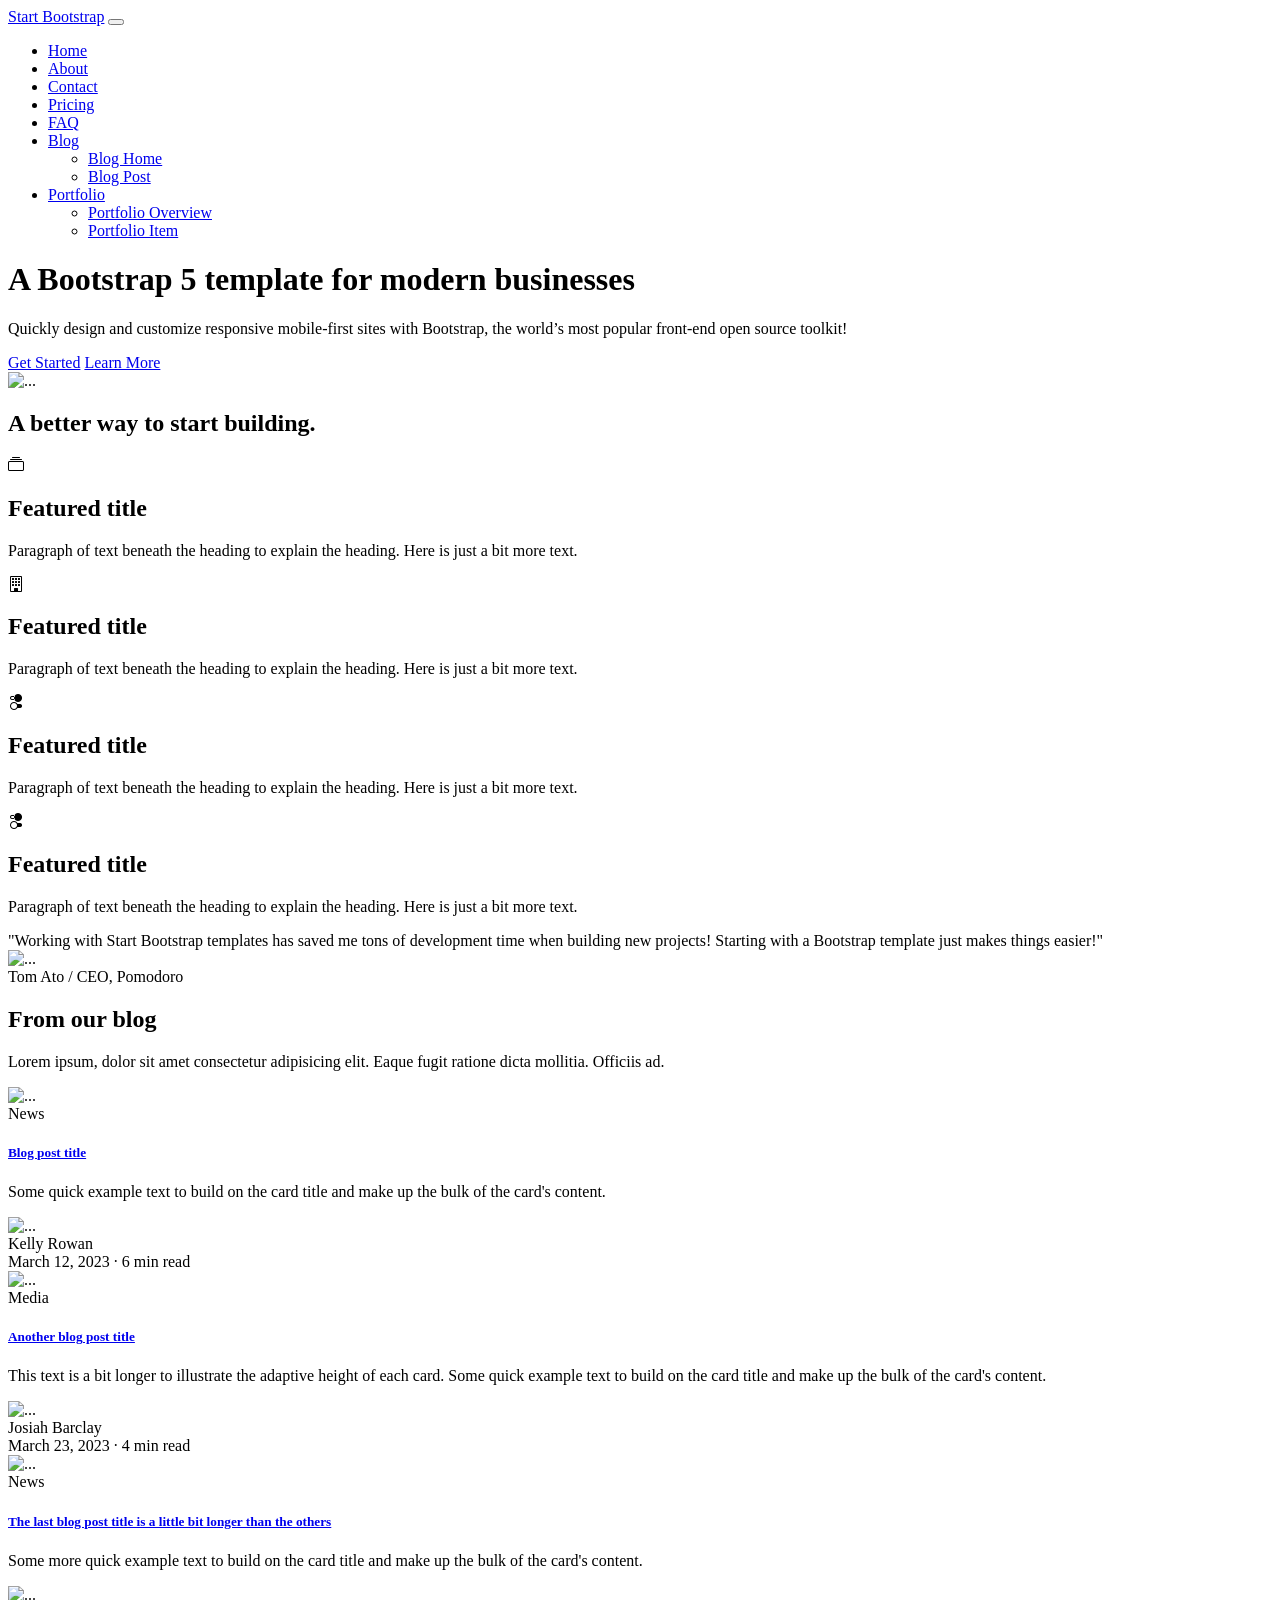
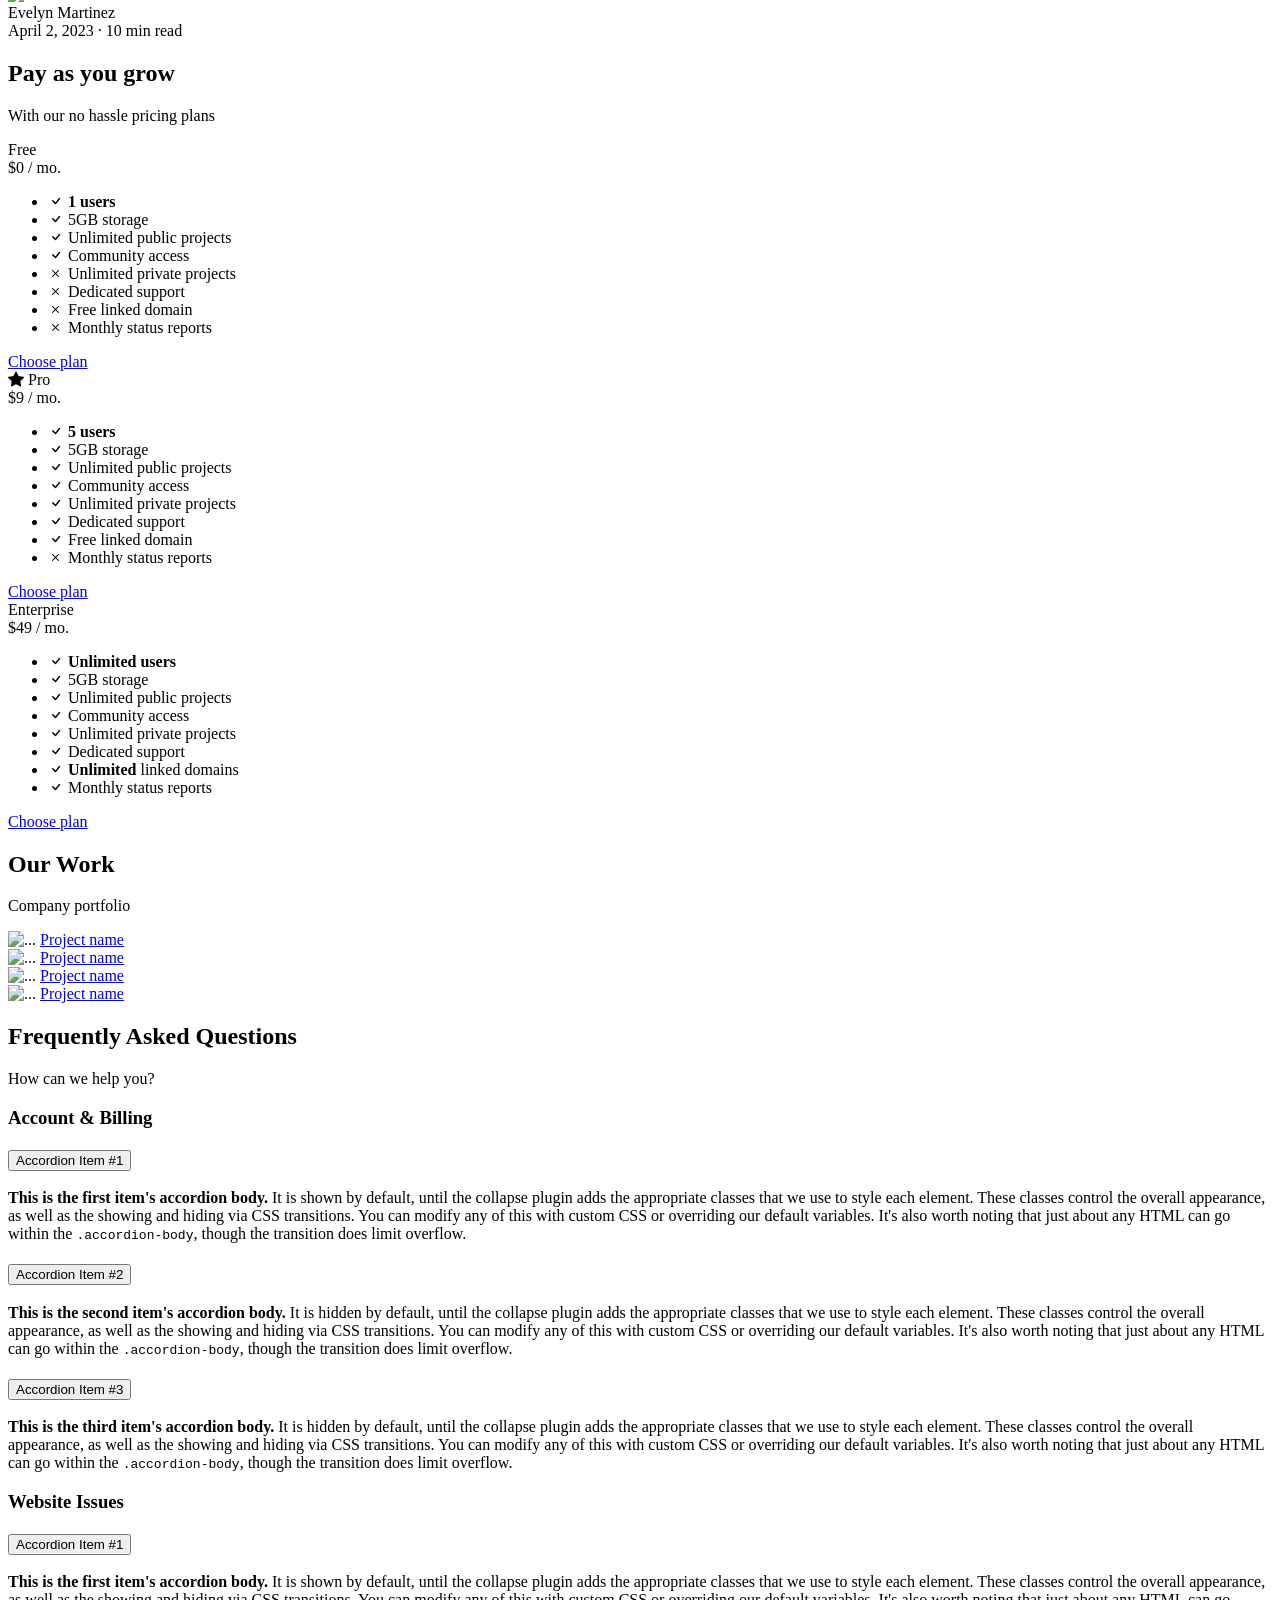
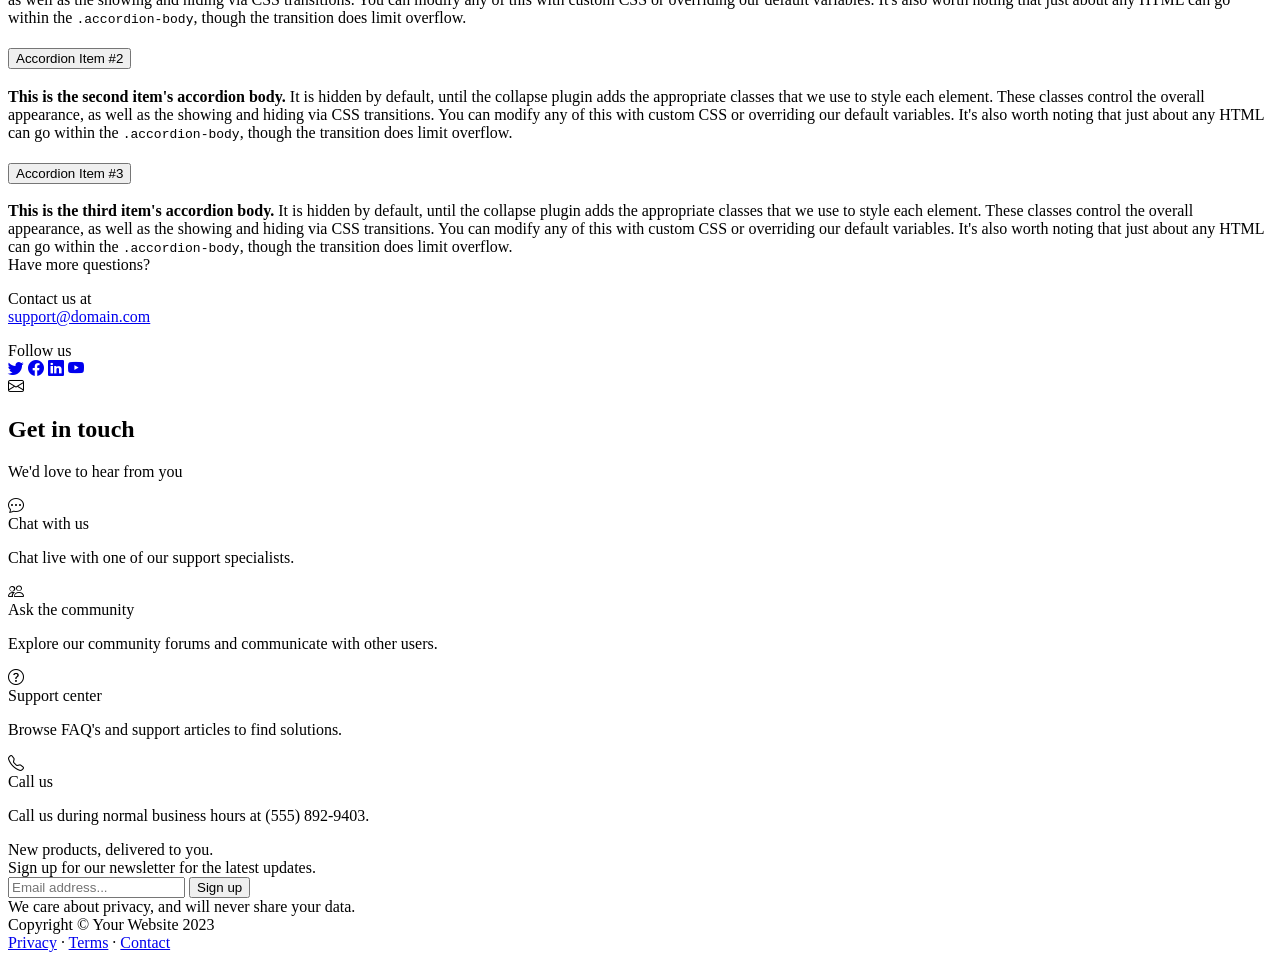
==== index.html @ a7ea99f5 "Initial commit" ====
<!DOCTYPE html>
<html lang="en">
    <head>
        <meta charset="utf-8" />
        <meta name="viewport" content="width=device-width, initial-scale=1, shrink-to-fit=no" />
        <meta name="description" content="" />
        <meta name="author" content="" />
        <title>Modern Business - Start Bootstrap Template</title>
        <!-- Favicon-->
        <link rel="icon" type="image/x-icon" href="assets/favicon.ico" />
        <!-- Bootstrap icons-->
        <link href="https://cdn.jsdelivr.net/npm/bootstrap-icons@1.5.0/font/bootstrap-icons.css" rel="stylesheet" />
        <!-- Core theme CSS (includes Bootstrap)-->
        <link href="css/styles.css" rel="stylesheet" />
    </head>
    <body class="d-flex flex-column h-100">
        <main class="flex-shrink-0">
            <!-- Navigation: persistent top bar for primary site routes -->
            <nav class="navbar navbar-expand-lg navbar-dark bg-dark">
                <div class="container px-5">
                    <a class="navbar-brand" href="index.html">Start Bootstrap</a>
                    <button class="navbar-toggler" type="button" data-bs-toggle="collapse" data-bs-target="#navbarSupportedContent" aria-controls="navbarSupportedContent" aria-expanded="false" aria-label="Toggle navigation"><span class="navbar-toggler-icon"></span></button>
                    <div class="collapse navbar-collapse" id="navbarSupportedContent">
                        <ul class="navbar-nav ms-auto mb-2 mb-lg-0">
                            <li class="nav-item"><a class="nav-link" href="index.html">Home</a></li>
                            <li class="nav-item"><a class="nav-link" href="about.html">About</a></li>
                            <li class="nav-item"><a class="nav-link" href="#contact">Contact</a></li>
                            <li class="nav-item"><a class="nav-link" href="#pricing">Pricing</a></li>
                            <li class="nav-item"><a class="nav-link" href="#faq">FAQ</a></li>
                            <li class="nav-item dropdown">
                                <a class="nav-link dropdown-toggle" id="navbarDropdownBlog" href="#" role="button" data-bs-toggle="dropdown" aria-expanded="false">Blog</a>
                                <ul class="dropdown-menu dropdown-menu-end" aria-labelledby="navbarDropdownBlog">
                                    <li><a class="dropdown-item" href="index.html#blog-home">Blog Home</a></li>
                                    <li><a class="dropdown-item" href="blog-post.html">Blog Post</a></li>
                                </ul>
                            </li>
                            <li class="nav-item dropdown">
                                <a class="nav-link dropdown-toggle" id="navbarDropdownPortfolio" href="#" role="button" data-bs-toggle="dropdown" aria-expanded="false">Portfolio</a>
                                <ul class="dropdown-menu dropdown-menu-end" aria-labelledby="navbarDropdownPortfolio">
                                    <li><a class="dropdown-item" href="index.html#portfolio-overview">Portfolio Overview</a></li>
                                    <li><a class="dropdown-item" href="portfolio-item.html">Portfolio Item</a></li>
                                </ul>
                            </li>
                        </ul>
                    </div>
                </div>
            </nav>
            <!-- Header: hero with primary messaging and CTA -->
            <header class="bg-dark py-5">
                <div class="container px-5">
                    <div class="row gx-5 align-items-center justify-content-center">
                        <div class="col-lg-8 col-xl-7 col-xxl-6">
                            <div class="my-5 text-center text-xl-start">
                                <h1 class="display-5 fw-bolder text-white mb-2">A Bootstrap 5 template for modern businesses</h1>
                                <p class="lead fw-normal text-white-50 mb-4">Quickly design and customize responsive mobile-first sites with Bootstrap, the world’s most popular front-end open source toolkit!</p>
                                <div class="d-grid gap-3 d-sm-flex justify-content-sm-center justify-content-xl-start">
                                    <a class="btn btn-primary btn-lg px-4 me-sm-3" href="#features">Get Started</a>
                                    <a class="btn btn-outline-light btn-lg px-4" href="#!">Learn More</a>
                                </div>
                            </div>
                        </div>
                        <div class="col-xl-5 col-xxl-6 d-none d-xl-block text-center"><img class="img-fluid rounded-3 my-5" src="https://dummyimage.com/600x400/343a40/6c757d" alt="..." width="600" height="400" /></div>
                    </div>
                </div>
            </header>
            <!-- Features section: four key value props -->
            <section class="py-5" id="features">
                <div class="container px-5 my-5">
                    <div class="row gx-5">
                        <div class="col-lg-4 mb-5 mb-lg-0"><h2 class="fw-bolder mb-0">A better way to start building.</h2></div>
                        <div class="col-lg-8">
                            <div class="row gx-5 row-cols-1 row-cols-md-2">
                                <div class="col mb-5 h-100">
                                    <div class="feature bg-primary bg-gradient text-white rounded-3 mb-3"><i class="bi bi-collection"></i></div>
                                    <h2 class="h5">Featured title</h2>
                                    <p class="mb-0">Paragraph of text beneath the heading to explain the heading. Here is just a bit more text.</p>
                                </div>
                                <div class="col mb-5 h-100">
                                    <div class="feature bg-primary bg-gradient text-white rounded-3 mb-3"><i class="bi bi-building"></i></div>
                                    <h2 class="h5">Featured title</h2>
                                    <p class="mb-0">Paragraph of text beneath the heading to explain the heading. Here is just a bit more text.</p>
                                </div>
                                <div class="col mb-5 mb-md-0 h-100">
                                    <div class="feature bg-primary bg-gradient text-white rounded-3 mb-3"><i class="bi bi-toggles2"></i></div>
                                    <h2 class="h5">Featured title</h2>
                                    <p class="mb-0">Paragraph of text beneath the heading to explain the heading. Here is just a bit more text.</p>
                                </div>
                                <div class="col h-100">
                                    <div class="feature bg-primary bg-gradient text-white rounded-3 mb-3"><i class="bi bi-toggles2"></i></div>
                                    <h2 class="h5">Featured title</h2>
                                    <p class="mb-0">Paragraph of text beneath the heading to explain the heading. Here is just a bit more text.</p>
                                </div>
                            </div>
                        </div>
                    </div>
                </div>
            </section>
            <!-- Testimonial section: social proof -->
            <div class="py-5 bg-light">
                <div class="container px-5 my-5">
                    <div class="row gx-5 justify-content-center">
                        <div class="col-lg-10 col-xl-7">
                            <div class="text-center">
                                <div class="fs-4 mb-4 fst-italic">"Working with Start Bootstrap templates has saved me tons of development time when building new projects! Starting with a Bootstrap template just makes things easier!"</div>
                                <div class="d-flex align-items-center justify-content-center">
                                    <img class="rounded-circle me-3" src="https://dummyimage.com/40x40/ced4da/6c757d" alt="..." width="40" height="40" />
                                    <div class="fw-bold">
                                        Tom Ato
                                        <span class="fw-bold text-primary mx-1">/</span>
                                        CEO, Pomodoro
                                    </div>
                                </div>
                            </div>
                        </div>
                    </div>
                </div>
            </div>
            <!-- Blog preview section: three recent posts preview -->
            <section class="py-5">
                <div class="container px-5 my-5">
                    <div class="row gx-5 justify-content-center">
                        <div class="col-lg-8 col-xl-6">
                            <div class="text-center">
                                <h2 class="fw-bolder">From our blog</h2>
                                <p class="lead fw-normal text-muted mb-5">Lorem ipsum, dolor sit amet consectetur adipisicing elit. Eaque fugit ratione dicta mollitia. Officiis ad.</p>
                            </div>
                        </div>
                    </div>
                    <div class="row gx-5">
                        <div class="col-lg-4 mb-5">
                            <div class="card h-100 shadow border-0">
                                <img class="card-img-top" src="https://dummyimage.com/600x350/ced4da/6c757d" alt="..." width="600" height="350" />
                                <div class="card-body p-4">
                                    <div class="badge bg-primary bg-gradient rounded-pill mb-2">News</div>
                                    <a class="text-decoration-none link-dark stretched-link" href="#!"><h5 class="card-title mb-3">Blog post title</h5></a>
                                    <p class="card-text mb-0">Some quick example text to build on the card title and make up the bulk of the card's content.</p>
                                </div>
                                <div class="card-footer p-4 pt-0 bg-transparent border-top-0">
                                    <div class="d-flex align-items-end justify-content-between">
                                        <div class="d-flex align-items-center">
                                            <img class="rounded-circle me-3" src="https://dummyimage.com/40x40/ced4da/6c757d" alt="..." width="40" height="40" />
                                            <div class="small">
                                                <div class="fw-bold">Kelly Rowan</div>
                                                <div class="text-muted">March 12, 2023 &middot; 6 min read</div>
                                            </div>
                                        </div>
                                    </div>
                                </div>
                            </div>
                        </div>
                        <div class="col-lg-4 mb-5">
                            <div class="card h-100 shadow border-0">
                                <img class="card-img-top" src="https://dummyimage.com/600x350/adb5bd/495057" alt="..." width="600" height="350" />
                                <div class="card-body p-4">
                                    <div class="badge bg-primary bg-gradient rounded-pill mb-2">Media</div>
                                    <a class="text-decoration-none link-dark stretched-link" href="#!"><h5 class="card-title mb-3">Another blog post title</h5></a>
                                    <p class="card-text mb-0">This text is a bit longer to illustrate the adaptive height of each card. Some quick example text to build on the card title and make up the bulk of the card's content.</p>
                                </div>
                                <div class="card-footer p-4 pt-0 bg-transparent border-top-0">
                                    <div class="d-flex align-items-end justify-content-between">
                                        <div class="d-flex align-items-center">
                                            <img class="rounded-circle me-3" src="https://dummyimage.com/40x40/ced4da/6c757d" alt="..." width="40" height="40" />
                                            <div class="small">
                                                <div class="fw-bold">Josiah Barclay</div>
                                                <div class="text-muted">March 23, 2023 &middot; 4 min read</div>
                                            </div>
                                        </div>
                                    </div>
                                </div>
                            </div>
                        </div>
                        <div class="col-lg-4 mb-5">
                            <div class="card h-100 shadow border-0">
                                <img class="card-img-top" src="https://dummyimage.com/600x350/6c757d/343a40" alt="..." width="600" height="350" />
                                <div class="card-body p-4">
                                    <div class="badge bg-primary bg-gradient rounded-pill mb-2">News</div>
                                    <a class="text-decoration-none link-dark stretched-link" href="#!"><h5 class="card-title mb-3">The last blog post title is a little bit longer than the others</h5></a>
                                    <p class="card-text mb-0">Some more quick example text to build on the card title and make up the bulk of the card's content.</p>
                                </div>
                                <div class="card-footer p-4 pt-0 bg-transparent border-top-0">
                                    <div class="d-flex align-items-end justify-content-between">
                                        <div class="d-flex align-items-center">
                                            <img class="rounded-circle me-3" src="https://dummyimage.com/40x40/ced4da/6c757d" alt="..." width="40" height="40" />
                                            <div class="small">
                                                <div class="fw-bold">Evelyn Martinez</div>
                                                <div class="text-muted">April 2, 2023 &middot; 10 min read</div>
                                            </div>
                                        </div>
                                    </div>
                                </div>
                            </div>
                        </div>
                    </div>
                    <!-- Pricing section: migrated from pricing.html -->
                    <section class="bg-light py-5" id="pricing">
                        <div class="container px-5 my-5">
                            <div class="text-center mb-5">
                                <h2 class="fw-bolder">Pay as you grow</h2>
                                <p class="lead fw-normal text-muted mb-0">With our no hassle pricing plans</p>
                            </div>
                            <div class="row gx-5 justify-content-center">
                                <div class="col-lg-6 col-xl-4">
                                    <div class="card mb-5 mb-xl-0">
                                        <div class="card-body p-5">
                                            <div class="small text-uppercase fw-bold text-muted">Free</div>
                                            <div class="mb-3"><span class="display-4 fw-bold">$0</span> <span class="text-muted">/ mo.</span></div>
                                            <ul class="list-unstyled mb-4">
                                                <li class="mb-2"><i class="bi bi-check text-primary"></i><strong> 1 users</strong></li>
                                                <li class="mb-2"><i class="bi bi-check text-primary"></i> 5GB storage</li>
                                                <li class="mb-2"><i class="bi bi-check text-primary"></i> Unlimited public projects</li>
                                                <li class="mb-2"><i class="bi bi-check text-primary"></i> Community access</li>
                                                <li class="mb-2 text-muted"><i class="bi bi-x"></i> Unlimited private projects</li>
                                                <li class="mb-2 text-muted"><i class="bi bi-x"></i> Dedicated support</li>
                                                <li class="mb-2 text-muted"><i class="bi bi-x"></i> Free linked domain</li>
                                                <li class="text-muted"><i class="bi bi-x"></i> Monthly status reports</li>
                                            </ul>
                                            <div class="d-grid"><a class="btn btn-outline-primary" href="#contact">Choose plan</a></div>
                                        </div>
                                    </div>
                                </div>
                                <div class="col-lg-6 col-xl-4">
                                    <div class="card mb-5 mb-xl-0">
                                        <div class="card-body p-5">
                                            <div class="small text-uppercase fw-bold"><i class="bi bi-star-fill text-warning"></i> Pro</div>
                                            <div class="mb-3"><span class="display-4 fw-bold">$9</span> <span class="text-muted">/ mo.</span></div>
                                            <ul class="list-unstyled mb-4">
                                                <li class="mb-2"><i class="bi bi-check text-primary"></i><strong> 5 users</strong></li>
                                                <li class="mb-2"><i class="bi bi-check text-primary"></i> 5GB storage</li>
                                                <li class="mb-2"><i class="bi bi-check text-primary"></i> Unlimited public projects</li>
                                                <li class="mb-2"><i class="bi bi-check text-primary"></i> Community access</li>
                                                <li class="mb-2"><i class="bi bi-check text-primary"></i> Unlimited private projects</li>
                                                <li class="mb-2"><i class="bi bi-check text-primary"></i> Dedicated support</li>
                                                <li class="mb-2"><i class="bi bi-check text-primary"></i> Free linked domain</li>
                                                <li class="text-muted"><i class="bi bi-x"></i> Monthly status reports</li>
                                            </ul>
                                            <div class="d-grid"><a class="btn btn-primary" href="#contact">Choose plan</a></div>
                                        </div>
                                    </div>
                                </div>
                                <div class="col-lg-6 col-xl-4">
                                    <div class="card">
                                        <div class="card-body p-5">
                                            <div class="small text-uppercase fw-bold text-muted">Enterprise</div>
                                            <div class="mb-3"><span class="display-4 fw-bold">$49</span> <span class="text-muted">/ mo.</span></div>
                                            <ul class="list-unstyled mb-4">
                                                <li class="mb-2"><i class="bi bi-check text-primary"></i><strong> Unlimited users</strong></li>
                                                <li class="mb-2"><i class="bi bi-check text-primary"></i> 5GB storage</li>
                                                <li class="mb-2"><i class="bi bi-check text-primary"></i> Unlimited public projects</li>
                                                <li class="mb-2"><i class="bi bi-check text-primary"></i> Community access</li>
                                                <li class="mb-2"><i class="bi bi-check text-primary"></i> Unlimited private projects</li>
                                                <li class="mb-2"><i class="bi bi-check text-primary"></i> Dedicated support</li>
                                                <li class="mb-2"><i class="bi bi-check text-primary"></i><strong> Unlimited</strong> linked domains</li>
                                                <li class="text-muted"><i class="bi bi-check text-primary"></i> Monthly status reports</li>
                                            </ul>
                                            <div class="d-grid"><a class="btn btn-outline-primary" href="#contact">Choose plan</a></div>
                                        </div>
                                    </div>
                                </div>
                            </div>
                        </div>
                    </section>
                    <!-- Portfolio Overview section: migrated summary from portfolio-overview.html -->
                    <section class="py-5 bg-light" id="portfolio-overview">
                        <div class="container px-5 my-5">
                            <div class="text-center mb-5">
                                <h2 class="fw-bolder">Our Work</h2>
                                <p class="lead fw-normal text-muted mb-0">Company portfolio</p>
                            </div>
                            <div class="row gx-5">
                                <div class="col-lg-6">
                                    <div class="position-relative mb-5">
                                        <img class="img-fluid rounded-3 mb-3" src="https://dummyimage.com/600x400/343a40/6c757d" alt="..." width="600" height="400" />
                                        <a class="h3 fw-bolder text-decoration-none link-dark stretched-link" href="portfolio-item.html">Project name</a>
                                    </div>
                                </div>
                                <div class="col-lg-6">
                                    <div class="position-relative mb-5">
                                        <img class="img-fluid rounded-3 mb-3" src="https://dummyimage.com/600x400/343a40/6c757d" alt="..." width="600" height="400" />
                                        <a class="h3 fw-bolder text-decoration-none link-dark stretched-link" href="portfolio-item.html">Project name</a>
                                    </div>
                                </div>
                                <div class="col-lg-6">
                                    <div class="position-relative mb-5 mb-lg-0">
                                        <img class="img-fluid rounded-3 mb-3" src="https://dummyimage.com/600x400/343a40/6c757d" alt="..." width="600" height="400" />
                                        <a class="h3 fw-bolder text-decoration-none link-dark stretched-link" href="portfolio-item.html">Project name</a>
                                    </div>
                                </div>
                                <div class="col-lg-6">
                                    <div class="position-relative">
                                        <img class="img-fluid rounded-3 mb-3" src="https://dummyimage.com/600x400/343a40/6c757d" alt="..." width="600" height="400" />
                                        <a class="h3 fw-bolder text-decoration-none link-dark stretched-link" href="portfolio-item.html">Project name</a>
                                    </div>
                                </div>
                            </div>
                        </div>
                    </section>
               
                    <!-- FAQ section: migrated from faq.html (second to last) -->
                    <section class="py-5" id="faq">
                        <div class="container px-5 my-5">
                            <div class="text-center mb-5">
                                <h2 class="fw-bolder">Frequently Asked Questions</h2>
                                <p class="lead fw-normal text-muted mb-0">How can we help you?</p>
                            </div>
                            <div class="row gx-5">
                                <div class="col-xl-8">
                                    <h3 class="fw-bolder mb-3">Account &amp; Billing</h3>
                                    <div class="accordion mb-5" id="accordionAccount">
                                        <div class="accordion-item">
                                            <h3 class="accordion-header" id="accHeadingOne"><button class="accordion-button" type="button" data-bs-toggle="collapse" data-bs-target="#accCollapseOne" aria-expanded="true" aria-controls="accCollapseOne">Accordion Item #1</button></h3>
                                            <div class="accordion-collapse collapse show" id="accCollapseOne" aria-labelledby="accHeadingOne" data-bs-parent="#accordionAccount">
                                                <div class="accordion-body"><strong>This is the first item's accordion body.</strong> It is shown by default, until the collapse plugin adds the appropriate classes that we use to style each element. These classes control the overall appearance, as well as the showing and hiding via CSS transitions. You can modify any of this with custom CSS or overriding our default variables. It's also worth noting that just about any HTML can go within the <code>.accordion-body</code>, though the transition does limit overflow.</div>
                                            </div>
                                        </div>
                                        <div class="accordion-item">
                                            <h3 class="accordion-header" id="accHeadingTwo"><button class="accordion-button collapsed" type="button" data-bs-toggle="collapse" data-bs-target="#accCollapseTwo" aria-expanded="false" aria-controls="accCollapseTwo">Accordion Item #2</button></h3>
                                            <div class="accordion-collapse collapse" id="accCollapseTwo" aria-labelledby="accHeadingTwo" data-bs-parent="#accordionAccount">
                                                <div class="accordion-body"><strong>This is the second item's accordion body.</strong> It is hidden by default, until the collapse plugin adds the appropriate classes that we use to style each element. These classes control the overall appearance, as well as the showing and hiding via CSS transitions. You can modify any of this with custom CSS or overriding our default variables. It's also worth noting that just about any HTML can go within the <code>.accordion-body</code>, though the transition does limit overflow.</div>
                                            </div>
                                        </div>
                                        <div class="accordion-item">
                                            <h3 class="accordion-header" id="accHeadingThree"><button class="accordion-button collapsed" type="button" data-bs-toggle="collapse" data-bs-target="#accCollapseThree" aria-expanded="false" aria-controls="accCollapseThree">Accordion Item #3</button></h3>
                                            <div class="accordion-collapse collapse" id="accCollapseThree" aria-labelledby="accHeadingThree" data-bs-parent="#accordionAccount">
                                                <div class="accordion-body"><strong>This is the third item's accordion body.</strong> It is hidden by default, until the collapse plugin adds the appropriate classes that we use to style each element. These classes control the overall appearance, as well as the showing and hiding via CSS transitions. You can modify any of this with custom CSS or overriding our default variables. It's also worth noting that just about any HTML can go within the <code>.accordion-body</code>, though the transition does limit overflow.</div>
                                            </div>
                                        </div>
                                    </div>
                                    <h3 class="fw-bolder mb-3">Website Issues</h3>
                                    <div class="accordion mb-5 mb-xl-0" id="accordionWebsite">
                                        <div class="accordion-item">
                                            <h3 class="accordion-header" id="webHeadingOne"><button class="accordion-button" type="button" data-bs-toggle="collapse" data-bs-target="#webCollapseOne" aria-expanded="true" aria-controls="webCollapseOne">Accordion Item #1</button></h3>
                                            <div class="accordion-collapse collapse show" id="webCollapseOne" aria-labelledby="webHeadingOne" data-bs-parent="#accordionWebsite">
                                                <div class="accordion-body"><strong>This is the first item's accordion body.</strong> It is shown by default, until the collapse plugin adds the appropriate classes that we use to style each element. These classes control the overall appearance, as well as the showing and hiding via CSS transitions. You can modify any of this with custom CSS or overriding our default variables. It's also worth noting that just about any HTML can go within the <code>.accordion-body</code>, though the transition does limit overflow.</div>
                                            </div>
                                        </div>
                                        <div class="accordion-item">
                                            <h3 class="accordion-header" id="webHeadingTwo"><button class="accordion-button collapsed" type="button" data-bs-toggle="collapse" data-bs-target="#webCollapseTwo" aria-expanded="false" aria-controls="webCollapseTwo">Accordion Item #2</button></h3>
                                            <div class="accordion-collapse collapse" id="webCollapseTwo" aria-labelledby="webHeadingTwo" data-bs-parent="#accordionWebsite">
                                                <div class="accordion-body"><strong>This is the second item's accordion body.</strong> It is hidden by default, until the collapse plugin adds the appropriate classes that we use to style each element. These classes control the overall appearance, as well as the showing and hiding via CSS transitions. You can modify any of this with custom CSS or overriding our default variables. It's also worth noting that just about any HTML can go within the <code>.accordion-body</code>, though the transition does limit overflow.</div>
                                            </div>
                                        </div>
                                        <div class="accordion-item">
                                            <h3 class="accordion-header" id="webHeadingThree"><button class="accordion-button collapsed" type="button" data-bs-toggle="collapse" data-bs-target="#webCollapseThree" aria-expanded="false" aria-controls="webCollapseThree">Accordion Item #3</button></h3>
                                            <div class="accordion-collapse collapse" id="webCollapseThree" aria-labelledby="webHeadingThree" data-bs-parent="#accordionWebsite">
                                                <div class="accordion-body"><strong>This is the third item's accordion body.</strong> It is hidden by default, until the collapse plugin adds the appropriate classes that we use to style each element. These classes control the overall appearance, as well as the showing and hiding via CSS transitions. You can modify any of this with custom CSS or overriding our default variables. It's also worth noting that just about any HTML can go within the <code>.accordion-body</code>, though the transition does limit overflow.</div>
                                            </div>
                                        </div>
                                    </div>
                                </div>
                                <div class="col-xl-4">
                                    <div class="card border-0 bg-light mt-xl-5">
                                        <div class="card-body p-4 py-lg-5">
                                            <div class="d-flex align-items-center justify-content-center">
                                                <div class="text-center">
                                                    <div class="h6 fw-bolder">Have more questions?</div>
                                                    <p class="text-muted mb-4">Contact us at<br /><a href="mailto:support@domain.com">support@domain.com</a></p>
                                                    <div class="h6 fw-bolder">Follow us</div>
                                                    <a class="fs-5 px-2 link-dark" href="#"><i class="bi-twitter"></i></a>
                                                    <a class="fs-5 px-2 link-dark" href="#"><i class="bi-facebook"></i></a>
                                                    <a class="fs-5 px-2 link-dark" href="#"><i class="bi-linkedin"></i></a>
                                                    <a class="fs-5 px-2 link-dark" href="#"><i class="bi-youtube"></i></a>
                                                </div>
                                            </div>
                                        </div>
                                    </div>
                                </div>
                            </div>
                        </div>
                    </section>
                    <!-- Contact section: last before footer -->
                    <section class="py-5" id="contact">
                        <div class="container px-5">
                            <div class="bg-light rounded-3 py-5 px-4 px-md-5 mb-5">
                                <div class="text-center mb-5">
                                    <div class="feature bg-primary bg-gradient text-white rounded-3 mb-3"><i class="bi bi-envelope"></i></div>
                                    <h2 class="fw-bolder">Get in touch</h2>
                                    <p class="lead fw-normal text-muted mb-0">We'd love to hear from you</p>
                                </div>
                            <div class="row gx-5 justify-content-center">
                                <div class="col-lg-8 col-xl-6">
                                    <!--
                                      PANDA CONTACT FORM
                                      ==================
                                      This block renders the Panda Contact Form.

                                      Usage:
                                      - Place the <div data-panda-contact> where the form should appear.
                                      - The external script automatically renders the form and handles submission.

                                      Required:
                                      - data-panda-contact  → form mount point
                                      - data-endpoint       → backend POST URL (Supabase function)
                                      - data-to-email       → destination email (validated server-side)

                                      Rules:
                                      - Do NOT add a <form> inside this div.
                                      - Do NOT add input fields manually.
                                      - Do NOT remove required data attributes.
                                      - Include the script ONLY ONCE per page.
                                    -->
                                    <div
                                      data-panda-contact
                                      data-endpoint="https://bfwqdadlcyndtaqmqtci.supabase.co/functions/v1/panda-contact"
                                      data-to-email="contact@yourdomain.com"
                                      data-success="Thanks! We’ll get back to you shortly."
                                    ></div>
                                </div>
                            </div>
                            </div>
                            <div class="row gx-5 row-cols-2 row-cols-lg-4 py-5">
                                <div class="col">
                                    <div class="feature bg-primary bg-gradient text-white rounded-3 mb-3"><i class="bi bi-chat-dots"></i></div>
                                    <div class="h5 mb-2">Chat with us</div>
                                    <p class="text-muted mb-0">Chat live with one of our support specialists.</p>
                                </div>
                                <div class="col">
                                    <div class="feature bg-primary bg-gradient text-white rounded-3 mb-3"><i class="bi bi-people"></i></div>
                                    <div class="h5">Ask the community</div>
                                    <p class="text-muted mb-0">Explore our community forums and communicate with other users.</p>
                                </div>
                                <div class="col">
                                    <div class="feature bg-primary bg-gradient text-white rounded-3 mb-3"><i class="bi bi-question-circle"></i></div>
                                    <div class="h5">Support center</div>
                                    <p class="text-muted mb-0">Browse FAQ's and support articles to find solutions.</p>
                                </div>
                                <div class="col">
                                    <div class="feature bg-primary bg-gradient text-white rounded-3 mb-3"><i class="bi bi-telephone"></i></div>
                                    <div class="h5">Call us</div>
                                    <p class="text-muted mb-0">Call us during normal business hours at (555) 892-9403.</p>
                                </div>
                            </div>
                        </div>
                    </section>

                    <!-- Call to action: newsletter sign-up prompt -->
                    <aside class="bg-primary bg-gradient rounded-3 p-4 p-sm-5 mt-5">
                        <div class="d-flex align-items-center justify-content-between flex-column flex-xl-row text-center text-xl-start">
                            <div class="mb-4 mb-xl-0">
                                <div class="fs-3 fw-bold text-white">New products, delivered to you.</div>
                                <div class="text-white-50">Sign up for our newsletter for the latest updates.</div>
                            </div>
                            <div class="ms-xl-4">
                                <div class="input-group mb-2">
                                    <input class="form-control" type="text" placeholder="Email address..." aria-label="Email address..." aria-describedby="button-newsletter" />
                                    <button class="btn btn-outline-light" id="button-newsletter" type="button">Sign up</button>
                                </div>
                                <div class="small text-white-50">We care about privacy, and will never share your data.</div>
                            </div>
                        </div>
                    </aside>
                </div>
            </section>
            
        </main>
        <!-- Footer-->
        <footer class="bg-dark py-4 mt-auto">
            <div class="container px-5">
                <div class="row align-items-center justify-content-between flex-column flex-sm-row">
                    <div class="col-auto"><div class="small m-0 text-white">Copyright &copy; Your Website 2023</div></div>
                    <div class="col-auto">
                        <a class="link-light small" href="#!">Privacy</a>
                        <span class="text-white mx-1">&middot;</span>
                        <a class="link-light small" href="#!">Terms</a>
                        <span class="text-white mx-1">&middot;</span>
                        <a class="link-light small" href="#!">Contact</a>
                    </div>
                </div>
            </div>
        </footer>
        <!-- Bootstrap core JS-->
        <script src="https://cdn.jsdelivr.net/npm/bootstrap@5.2.3/dist/js/bootstrap.bundle.min.js"></script>
        <!-- Core theme JS-->
        <script src="js/scripts.js"></script>
        <!-- Panda Contact Form Script (required) -->
        <script src="https://bfwqdadlcyndtaqmqtci.supabase.co/storage/v1/object/public/pandajs/panda-contact.js" defer></script>

             <!--
          PANDA ELEMENT SELECTION SCRIPT
          ===============================
          Captures all element clicks inside the iframe and sends metadata to Bubble via postMessage.
          Metadata captured: url, width, height, alt
            ⚠ Do NOT remove or modify this script unless explicitly instructed by the admin.
        -->
        <script src="https://bfwqdadlcyndtaqmqtci.supabase.co/storage/v1/object/public/pandajs/panda-element-selection.js" defer></script>

        <!--
          PANDA BRANDING SCRIPT
          ====================
          Handles Panda-specific branding, logos, placeholders, and runtime injection for the iframe/editor.
            ⚠ Do NOT remove or modify this script unless explicitly instructed by the admin.
        -->
        <script src="https://bfwqdadlcyndtaqmqtci.supabase.co/storage/v1/object/public/pandajs/panda-branding.js" defer></script>
        <!--
          PANDA AUTO RELOAD SCRIPT
          ====================
          Handles Panda HMR solution built on railway to hot reload changes in preview.
            ⚠ Do NOT remove or modify this script unless explicitly instructed by the admin.
        -->
        <script>
        const es = new EventSource("/__hmr");
        es.onmessage = () => location.reload();
        </script>
    </body>
</html>
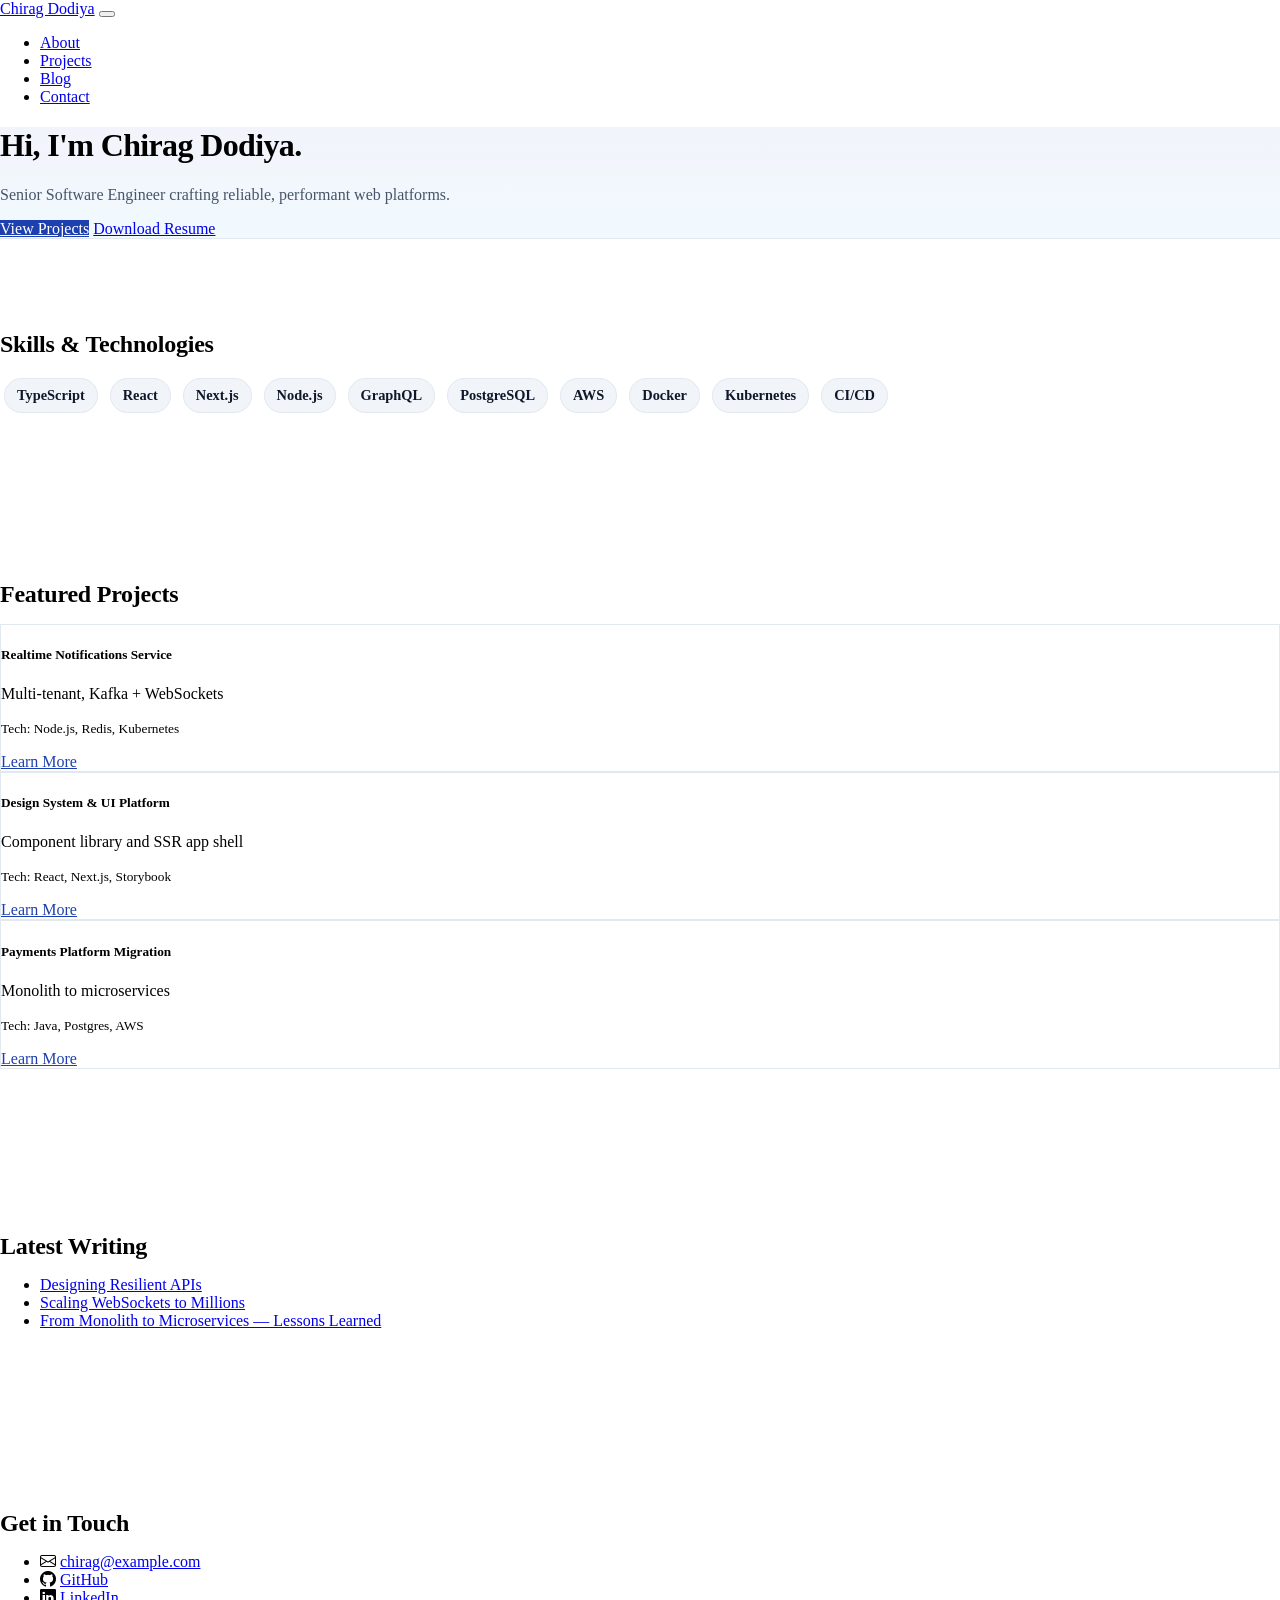
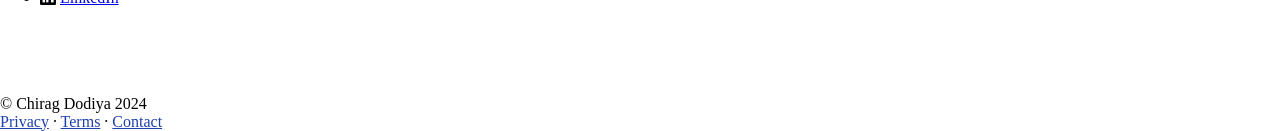
==== commit 32fe35cd: "chore: deterministic patch step 1/1 - index.html" ====
--- a/index.html
+++ b/index.html
@@ -3,470 +3,189 @@
     <head>
         <meta charset="utf-8" />
         <meta name="viewport" content="width=device-width, initial-scale=1, shrink-to-fit=no" />
-        <meta name="description" content="" />
-        <meta name="author" content="" />
-        <title>Modern Business - Start Bootstrap Template</title>
+        <meta name="description" content="Chirag Dodiya is a Senior Software Engineer specializing in scalable web platforms, APIs, and cloud-native systems." />
+        <meta property="og:title" content="Chirag Dodiya — Senior Software Engineer" />
+        <meta property="og:description" content="Chirag Dodiya is a Senior Software Engineer specializing in scalable web platforms, APIs, and cloud-native systems." />
+        <meta property="og:type" content="website" />
+        <meta property="og:url" content="/" />
+        <meta property="og:image" content="assets/favicon.ico" />
+        <meta name="twitter:title" content="Chirag Dodiya — Senior Software Engineer" />
+        <meta name="twitter:description" content="Chirag Dodiya is a Senior Software Engineer specializing in scalable web platforms, APIs, and cloud-native systems." />
+        <meta name="twitter:card" content="summary" />
+        <meta name="twitter:url" content="/" />
+        <meta name="twitter:image" content="assets/favicon.ico" />
+        <link rel="canonical" href="/" />
+        <title>Chirag Dodiya — Senior Software Engineer</title>
         <!-- Favicon-->
         <link rel="icon" type="image/x-icon" href="assets/favicon.ico" />
         <!-- Bootstrap icons-->
         <link href="https://cdn.jsdelivr.net/npm/bootstrap-icons@1.5.0/font/bootstrap-icons.css" rel="stylesheet" />
         <!-- Core theme CSS (includes Bootstrap)-->
         <link href="css/styles.css" rel="stylesheet" />
+        <script type="application/ld+json">
+        {
+          "@context": "https://schema.org",
+          "@type": "Person",
+          "name": "Chirag Dodiya",
+          "jobTitle": "Senior Software Engineer",
+          "url": "/",
+          "sameAs": [
+            "https://github.com/username-placeholder",
+            "https://linkedin.com/in/username-placeholder"
+          ]
+        }
+        </script>
     </head>
     <body class="d-flex flex-column h-100">
         <main class="flex-shrink-0">
             <!-- Navigation: persistent top bar for primary site routes -->
             <nav class="navbar navbar-expand-lg navbar-dark bg-dark">
                 <div class="container px-5">
-                    <a class="navbar-brand" href="index.html">Start Bootstrap</a>
+                    <a class="navbar-brand" href="index.html">Chirag Dodiya</a>
                     <button class="navbar-toggler" type="button" data-bs-toggle="collapse" data-bs-target="#navbarSupportedContent" aria-controls="navbarSupportedContent" aria-expanded="false" aria-label="Toggle navigation"><span class="navbar-toggler-icon"></span></button>
                     <div class="collapse navbar-collapse" id="navbarSupportedContent">
                         <ul class="navbar-nav ms-auto mb-2 mb-lg-0">
-                            <li class="nav-item"><a class="nav-link" href="index.html">Home</a></li>
                             <li class="nav-item"><a class="nav-link" href="about.html">About</a></li>
+                            <li class="nav-item"><a class="nav-link" href="portfolio-overview.html">Projects</a></li>
+                            <li class="nav-item"><a class="nav-link" href="blog-home.html">Blog</a></li>
                             <li class="nav-item"><a class="nav-link" href="#contact">Contact</a></li>
-                            <li class="nav-item"><a class="nav-link" href="#pricing">Pricing</a></li>
-                            <li class="nav-item"><a class="nav-link" href="#faq">FAQ</a></li>
-                            <li class="nav-item dropdown">
-                                <a class="nav-link dropdown-toggle" id="navbarDropdownBlog" href="#" role="button" data-bs-toggle="dropdown" aria-expanded="false">Blog</a>
-                                <ul class="dropdown-menu dropdown-menu-end" aria-labelledby="navbarDropdownBlog">
-                                    <li><a class="dropdown-item" href="index.html#blog-home">Blog Home</a></li>
-                                    <li><a class="dropdown-item" href="blog-post.html">Blog Post</a></li>
-                                </ul>
-                            </li>
-                            <li class="nav-item dropdown">
-                                <a class="nav-link dropdown-toggle" id="navbarDropdownPortfolio" href="#" role="button" data-bs-toggle="dropdown" aria-expanded="false">Portfolio</a>
-                                <ul class="dropdown-menu dropdown-menu-end" aria-labelledby="navbarDropdownPortfolio">
-                                    <li><a class="dropdown-item" href="index.html#portfolio-overview">Portfolio Overview</a></li>
-                                    <li><a class="dropdown-item" href="portfolio-item.html">Portfolio Item</a></li>
-                                </ul>
-                            </li>
                         </ul>
                     </div>
                 </div>
             </nav>
+
             <!-- Header: hero with primary messaging and CTA -->
-            <header class="bg-dark py-5">
+            <header class="bg-dark py-5 hero">
                 <div class="container px-5">
-                    <div class="row gx-5 align-items-center justify-content-center">
+                    <div class="row gx-5 align-items-center justify-content-center text-center text-xl-start">
                         <div class="col-lg-8 col-xl-7 col-xxl-6">
-                            <div class="my-5 text-center text-xl-start">
-                                <h1 class="display-5 fw-bolder text-white mb-2">A Bootstrap 5 template for modern businesses</h1>
-                                <p class="lead fw-normal text-white-50 mb-4">Quickly design and customize responsive mobile-first sites with Bootstrap, the world’s most popular front-end open source toolkit!</p>
+                            <div class="my-5">
+                                <h1 class="display-5 fw-bolder text-white mb-3">Hi, I'm Chirag Dodiya.</h1>
+                                <p class="lead fw-normal text-white-50 mb-4">Senior Software Engineer crafting reliable, performant web platforms.</p>
                                 <div class="d-grid gap-3 d-sm-flex justify-content-sm-center justify-content-xl-start">
-                                    <a class="btn btn-primary btn-lg px-4 me-sm-3" href="#features">Get Started</a>
-                                    <a class="btn btn-outline-light btn-lg px-4" href="#!">Learn More</a>
-                                </div>
-                            </div>
-                        </div>
-                        <div class="col-xl-5 col-xxl-6 d-none d-xl-block text-center"><img class="img-fluid rounded-3 my-5" src="https://dummyimage.com/600x400/343a40/6c757d" alt="..." width="600" height="400" /></div>
+                                    <a class="btn btn-primary btn-lg px-4 me-sm-3" href="portfolio-overview.html">View Projects</a>
+                                    <a class="btn btn-outline-light btn-lg px-4" href="assets/Chirag-Dodiya-Resume.pdf" download>Download Resume</a>
+                                </div>
+                            </div>
+                        </div>
                     </div>
                 </div>
             </header>
-            <!-- Features section: four key value props -->
-            <section class="py-5" id="features">
+
+            <!-- Skills highlight -->
+            <section class="py-5">
+                <div class="container px-5 my-5 text-center">
+                    <h2 class="section-heading fw-bolder mb-4">Skills & Technologies</h2>
+                    <div class="d-flex flex-wrap justify-content-center gap-2">
+                        <span class="badge-skill">TypeScript</span>
+                        <span class="badge-skill">React</span>
+                        <span class="badge-skill">Next.js</span>
+                        <span class="badge-skill">Node.js</span>
+                        <span class="badge-skill">GraphQL</span>
+                        <span class="badge-skill">PostgreSQL</span>
+                        <span class="badge-skill">AWS</span>
+                        <span class="badge-skill">Docker</span>
+                        <span class="badge-skill">Kubernetes</span>
+                        <span class="badge-skill">CI/CD</span>
+                    </div>
+                </div>
+            </section>
+
+            <!-- Featured Projects -->
+            <section class="py-5 bg-light">
                 <div class="container px-5 my-5">
+                    <h2 class="section-heading text-center fw-bolder mb-5">Featured Projects</h2>
                     <div class="row gx-5">
-                        <div class="col-lg-4 mb-5 mb-lg-0"><h2 class="fw-bolder mb-0">A better way to start building.</h2></div>
-                        <div class="col-lg-8">
-                            <div class="row gx-5 row-cols-1 row-cols-md-2">
-                                <div class="col mb-5 h-100">
-                                    <div class="feature bg-primary bg-gradient text-white rounded-3 mb-3"><i class="bi bi-collection"></i></div>
-                                    <h2 class="h5">Featured title</h2>
-                                    <p class="mb-0">Paragraph of text beneath the heading to explain the heading. Here is just a bit more text.</p>
-                                </div>
-                                <div class="col mb-5 h-100">
-                                    <div class="feature bg-primary bg-gradient text-white rounded-3 mb-3"><i class="bi bi-building"></i></div>
-                                    <h2 class="h5">Featured title</h2>
-                                    <p class="mb-0">Paragraph of text beneath the heading to explain the heading. Here is just a bit more text.</p>
-                                </div>
-                                <div class="col mb-5 mb-md-0 h-100">
-                                    <div class="feature bg-primary bg-gradient text-white rounded-3 mb-3"><i class="bi bi-toggles2"></i></div>
-                                    <h2 class="h5">Featured title</h2>
-                                    <p class="mb-0">Paragraph of text beneath the heading to explain the heading. Here is just a bit more text.</p>
-                                </div>
-                                <div class="col h-100">
-                                    <div class="feature bg-primary bg-gradient text-white rounded-3 mb-3"><i class="bi bi-toggles2"></i></div>
-                                    <h2 class="h5">Featured title</h2>
-                                    <p class="mb-0">Paragraph of text beneath the heading to explain the heading. Here is just a bit more text.</p>
-                                </div>
-                            </div>
-                        </div>
-                    </div>
-                </div>
-            </section>
-            <!-- Testimonial section: social proof -->
-            <div class="py-5 bg-light">
-                <div class="container px-5 my-5">
-                    <div class="row gx-5 justify-content-center">
-                        <div class="col-lg-10 col-xl-7">
-                            <div class="text-center">
-                                <div class="fs-4 mb-4 fst-italic">"Working with Start Bootstrap templates has saved me tons of development time when building new projects! Starting with a Bootstrap template just makes things easier!"</div>
-                                <div class="d-flex align-items-center justify-content-center">
-                                    <img class="rounded-circle me-3" src="https://dummyimage.com/40x40/ced4da/6c757d" alt="..." width="40" height="40" />
-                                    <div class="fw-bold">
-                                        Tom Ato
-                                        <span class="fw-bold text-primary mx-1">/</span>
-                                        CEO, Pomodoro
-                                    </div>
-                                </div>
-                            </div>
-                        </div>
-                    </div>
-                </div>
-            </div>
-            <!-- Blog preview section: three recent posts preview -->
+                        <div class="col-md-4 mb-4">
+                            <div class="project-card card h-100 shadow-sm border-0">
+                                <div class="card-body d-flex flex-column">
+                                    <h5 class="card-title">Realtime Notifications Service</h5>
+                                    <p class="card-text flex-grow-1">Multi-tenant, Kafka + WebSockets</p>
+                                    <p class="text-muted mb-3"><small>Tech: Node.js, Redis, Kubernetes</small></p>
+                                    <a href="portfolio-item.html" class="mt-auto btn btn-outline-primary stretched-link">Learn More</a>
+                                </div>
+                            </div>
+                        </div>
+                        <div class="col-md-4 mb-4">
+                            <div class="project-card card h-100 shadow-sm border-0">
+                                <div class="card-body d-flex flex-column">
+                                    <h5 class="card-title">Design System &amp; UI Platform</h5>
+                                    <p class="card-text flex-grow-1">Component library and SSR app shell</p>
+                                    <p class="text-muted mb-3"><small>Tech: React, Next.js, Storybook</small></p>
+                                    <a href="portfolio-item.html" class="mt-auto btn btn-outline-primary stretched-link">Learn More</a>
+                                </div>
+                            </div>
+                        </div>
+                        <div class="col-md-4 mb-4">
+                            <div class="project-card card h-100 shadow-sm border-0">
+                                <div class="card-body d-flex flex-column">
+                                    <h5 class="card-title">Payments Platform Migration</h5>
+                                    <p class="card-text flex-grow-1">Monolith to microservices</p>
+                                    <p class="text-muted mb-3"><small>Tech: Java, Postgres, AWS</small></p>
+                                    <a href="portfolio-item.html" class="mt-auto btn btn-outline-primary stretched-link">Learn More</a>
+                                </div>
+                            </div>
+                        </div>
+                    </div>
+                </div>
+            </section>
+
+            <!-- Writing preview -->
             <section class="py-5">
                 <div class="container px-5 my-5">
-                    <div class="row gx-5 justify-content-center">
-                        <div class="col-lg-8 col-xl-6">
-                            <div class="text-center">
-                                <h2 class="fw-bolder">From our blog</h2>
-                                <p class="lead fw-normal text-muted mb-5">Lorem ipsum, dolor sit amet consectetur adipisicing elit. Eaque fugit ratione dicta mollitia. Officiis ad.</p>
-                            </div>
-                        </div>
-                    </div>
-                    <div class="row gx-5">
-                        <div class="col-lg-4 mb-5">
-                            <div class="card h-100 shadow border-0">
-                                <img class="card-img-top" src="https://dummyimage.com/600x350/ced4da/6c757d" alt="..." width="600" height="350" />
-                                <div class="card-body p-4">
-                                    <div class="badge bg-primary bg-gradient rounded-pill mb-2">News</div>
-                                    <a class="text-decoration-none link-dark stretched-link" href="#!"><h5 class="card-title mb-3">Blog post title</h5></a>
-                                    <p class="card-text mb-0">Some quick example text to build on the card title and make up the bulk of the card's content.</p>
-                                </div>
-                                <div class="card-footer p-4 pt-0 bg-transparent border-top-0">
-                                    <div class="d-flex align-items-end justify-content-between">
-                                        <div class="d-flex align-items-center">
-                                            <img class="rounded-circle me-3" src="https://dummyimage.com/40x40/ced4da/6c757d" alt="..." width="40" height="40" />
-                                            <div class="small">
-                                                <div class="fw-bold">Kelly Rowan</div>
-                                                <div class="text-muted">March 12, 2023 &middot; 6 min read</div>
-                                            </div>
-                                        </div>
-                                    </div>
-                                </div>
-                            </div>
-                        </div>
-                        <div class="col-lg-4 mb-5">
-                            <div class="card h-100 shadow border-0">
-                                <img class="card-img-top" src="https://dummyimage.com/600x350/adb5bd/495057" alt="..." width="600" height="350" />
-                                <div class="card-body p-4">
-                                    <div class="badge bg-primary bg-gradient rounded-pill mb-2">Media</div>
-                                    <a class="text-decoration-none link-dark stretched-link" href="#!"><h5 class="card-title mb-3">Another blog post title</h5></a>
-                                    <p class="card-text mb-0">This text is a bit longer to illustrate the adaptive height of each card. Some quick example text to build on the card title and make up the bulk of the card's content.</p>
-                                </div>
-                                <div class="card-footer p-4 pt-0 bg-transparent border-top-0">
-                                    <div class="d-flex align-items-end justify-content-between">
-                                        <div class="d-flex align-items-center">
-                                            <img class="rounded-circle me-3" src="https://dummyimage.com/40x40/ced4da/6c757d" alt="..." width="40" height="40" />
-                                            <div class="small">
-                                                <div class="fw-bold">Josiah Barclay</div>
-                                                <div class="text-muted">March 23, 2023 &middot; 4 min read</div>
-                                            </div>
-                                        </div>
-                                    </div>
-                                </div>
-                            </div>
-                        </div>
-                        <div class="col-lg-4 mb-5">
-                            <div class="card h-100 shadow border-0">
-                                <img class="card-img-top" src="https://dummyimage.com/600x350/6c757d/343a40" alt="..." width="600" height="350" />
-                                <div class="card-body p-4">
-                                    <div class="badge bg-primary bg-gradient rounded-pill mb-2">News</div>
-                                    <a class="text-decoration-none link-dark stretched-link" href="#!"><h5 class="card-title mb-3">The last blog post title is a little bit longer than the others</h5></a>
-                                    <p class="card-text mb-0">Some more quick example text to build on the card title and make up the bulk of the card's content.</p>
-                                </div>
-                                <div class="card-footer p-4 pt-0 bg-transparent border-top-0">
-                                    <div class="d-flex align-items-end justify-content-between">
-                                        <div class="d-flex align-items-center">
-                                            <img class="rounded-circle me-3" src="https://dummyimage.com/40x40/ced4da/6c757d" alt="..." width="40" height="40" />
-                                            <div class="small">
-                                                <div class="fw-bold">Evelyn Martinez</div>
-                                                <div class="text-muted">April 2, 2023 &middot; 10 min read</div>
-                                            </div>
-                                        </div>
-                                    </div>
-                                </div>
-                            </div>
-                        </div>
-                    </div>
-                    <!-- Pricing section: migrated from pricing.html -->
-                    <section class="bg-light py-5" id="pricing">
-                        <div class="container px-5 my-5">
-                            <div class="text-center mb-5">
-                                <h2 class="fw-bolder">Pay as you grow</h2>
-                                <p class="lead fw-normal text-muted mb-0">With our no hassle pricing plans</p>
-                            </div>
-                            <div class="row gx-5 justify-content-center">
-                                <div class="col-lg-6 col-xl-4">
-                                    <div class="card mb-5 mb-xl-0">
-                                        <div class="card-body p-5">
-                                            <div class="small text-uppercase fw-bold text-muted">Free</div>
-                                            <div class="mb-3"><span class="display-4 fw-bold">$0</span> <span class="text-muted">/ mo.</span></div>
-                                            <ul class="list-unstyled mb-4">
-                                                <li class="mb-2"><i class="bi bi-check text-primary"></i><strong> 1 users</strong></li>
-                                                <li class="mb-2"><i class="bi bi-check text-primary"></i> 5GB storage</li>
-                                                <li class="mb-2"><i class="bi bi-check text-primary"></i> Unlimited public projects</li>
-                                                <li class="mb-2"><i class="bi bi-check text-primary"></i> Community access</li>
-                                                <li class="mb-2 text-muted"><i class="bi bi-x"></i> Unlimited private projects</li>
-                                                <li class="mb-2 text-muted"><i class="bi bi-x"></i> Dedicated support</li>
-                                                <li class="mb-2 text-muted"><i class="bi bi-x"></i> Free linked domain</li>
-                                                <li class="text-muted"><i class="bi bi-x"></i> Monthly status reports</li>
-                                            </ul>
-                                            <div class="d-grid"><a class="btn btn-outline-primary" href="#contact">Choose plan</a></div>
-                                        </div>
-                                    </div>
-                                </div>
-                                <div class="col-lg-6 col-xl-4">
-                                    <div class="card mb-5 mb-xl-0">
-                                        <div class="card-body p-5">
-                                            <div class="small text-uppercase fw-bold"><i class="bi bi-star-fill text-warning"></i> Pro</div>
-                                            <div class="mb-3"><span class="display-4 fw-bold">$9</span> <span class="text-muted">/ mo.</span></div>
-                                            <ul class="list-unstyled mb-4">
-                                                <li class="mb-2"><i class="bi bi-check text-primary"></i><strong> 5 users</strong></li>
-                                                <li class="mb-2"><i class="bi bi-check text-primary"></i> 5GB storage</li>
-                                                <li class="mb-2"><i class="bi bi-check text-primary"></i> Unlimited public projects</li>
-                                                <li class="mb-2"><i class="bi bi-check text-primary"></i> Community access</li>
-                                                <li class="mb-2"><i class="bi bi-check text-primary"></i> Unlimited private projects</li>
-                                                <li class="mb-2"><i class="bi bi-check text-primary"></i> Dedicated support</li>
-                                                <li class="mb-2"><i class="bi bi-check text-primary"></i> Free linked domain</li>
-                                                <li class="text-muted"><i class="bi bi-x"></i> Monthly status reports</li>
-                                            </ul>
-                                            <div class="d-grid"><a class="btn btn-primary" href="#contact">Choose plan</a></div>
-                                        </div>
-                                    </div>
-                                </div>
-                                <div class="col-lg-6 col-xl-4">
-                                    <div class="card">
-                                        <div class="card-body p-5">
-                                            <div class="small text-uppercase fw-bold text-muted">Enterprise</div>
-                                            <div class="mb-3"><span class="display-4 fw-bold">$49</span> <span class="text-muted">/ mo.</span></div>
-                                            <ul class="list-unstyled mb-4">
-                                                <li class="mb-2"><i class="bi bi-check text-primary"></i><strong> Unlimited users</strong></li>
-                                                <li class="mb-2"><i class="bi bi-check text-primary"></i> 5GB storage</li>
-                                                <li class="mb-2"><i class="bi bi-check text-primary"></i> Unlimited public projects</li>
-                                                <li class="mb-2"><i class="bi bi-check text-primary"></i> Community access</li>
-                                                <li class="mb-2"><i class="bi bi-check text-primary"></i> Unlimited private projects</li>
-                                                <li class="mb-2"><i class="bi bi-check text-primary"></i> Dedicated support</li>
-                                                <li class="mb-2"><i class="bi bi-check text-primary"></i><strong> Unlimited</strong> linked domains</li>
-                                                <li class="text-muted"><i class="bi bi-check text-primary"></i> Monthly status reports</li>
-                                            </ul>
-                                            <div class="d-grid"><a class="btn btn-outline-primary" href="#contact">Choose plan</a></div>
-                                        </div>
-                                    </div>
-                                </div>
-                            </div>
-                        </div>
-                    </section>
-                    <!-- Portfolio Overview section: migrated summary from portfolio-overview.html -->
-                    <section class="py-5 bg-light" id="portfolio-overview">
-                        <div class="container px-5 my-5">
-                            <div class="text-center mb-5">
-                                <h2 class="fw-bolder">Our Work</h2>
-                                <p class="lead fw-normal text-muted mb-0">Company portfolio</p>
-                            </div>
-                            <div class="row gx-5">
-                                <div class="col-lg-6">
-                                    <div class="position-relative mb-5">
-                                        <img class="img-fluid rounded-3 mb-3" src="https://dummyimage.com/600x400/343a40/6c757d" alt="..." width="600" height="400" />
-                                        <a class="h3 fw-bolder text-decoration-none link-dark stretched-link" href="portfolio-item.html">Project name</a>
-                                    </div>
-                                </div>
-                                <div class="col-lg-6">
-                                    <div class="position-relative mb-5">
-                                        <img class="img-fluid rounded-3 mb-3" src="https://dummyimage.com/600x400/343a40/6c757d" alt="..." width="600" height="400" />
-                                        <a class="h3 fw-bolder text-decoration-none link-dark stretched-link" href="portfolio-item.html">Project name</a>
-                                    </div>
-                                </div>
-                                <div class="col-lg-6">
-                                    <div class="position-relative mb-5 mb-lg-0">
-                                        <img class="img-fluid rounded-3 mb-3" src="https://dummyimage.com/600x400/343a40/6c757d" alt="..." width="600" height="400" />
-                                        <a class="h3 fw-bolder text-decoration-none link-dark stretched-link" href="portfolio-item.html">Project name</a>
-                                    </div>
-                                </div>
-                                <div class="col-lg-6">
-                                    <div class="position-relative">
-                                        <img class="img-fluid rounded-3 mb-3" src="https://dummyimage.com/600x400/343a40/6c757d" alt="..." width="600" height="400" />
-                                        <a class="h3 fw-bolder text-decoration-none link-dark stretched-link" href="portfolio-item.html">Project name</a>
-                                    </div>
-                                </div>
-                            </div>
-                        </div>
-                    </section>
-               
-                    <!-- FAQ section: migrated from faq.html (second to last) -->
-                    <section class="py-5" id="faq">
-                        <div class="container px-5 my-5">
-                            <div class="text-center mb-5">
-                                <h2 class="fw-bolder">Frequently Asked Questions</h2>
-                                <p class="lead fw-normal text-muted mb-0">How can we help you?</p>
-                            </div>
-                            <div class="row gx-5">
-                                <div class="col-xl-8">
-                                    <h3 class="fw-bolder mb-3">Account &amp; Billing</h3>
-                                    <div class="accordion mb-5" id="accordionAccount">
-                                        <div class="accordion-item">
-                                            <h3 class="accordion-header" id="accHeadingOne"><button class="accordion-button" type="button" data-bs-toggle="collapse" data-bs-target="#accCollapseOne" aria-expanded="true" aria-controls="accCollapseOne">Accordion Item #1</button></h3>
-                                            <div class="accordion-collapse collapse show" id="accCollapseOne" aria-labelledby="accHeadingOne" data-bs-parent="#accordionAccount">
-                                                <div class="accordion-body"><strong>This is the first item's accordion body.</strong> It is shown by default, until the collapse plugin adds the appropriate classes that we use to style each element. These classes control the overall appearance, as well as the showing and hiding via CSS transitions. You can modify any of this with custom CSS or overriding our default variables. It's also worth noting that just about any HTML can go within the <code>.accordion-body</code>, though the transition does limit overflow.</div>
-                                            </div>
-                                        </div>
-                                        <div class="accordion-item">
-                                            <h3 class="accordion-header" id="accHeadingTwo"><button class="accordion-button collapsed" type="button" data-bs-toggle="collapse" data-bs-target="#accCollapseTwo" aria-expanded="false" aria-controls="accCollapseTwo">Accordion Item #2</button></h3>
-                                            <div class="accordion-collapse collapse" id="accCollapseTwo" aria-labelledby="accHeadingTwo" data-bs-parent="#accordionAccount">
-                                                <div class="accordion-body"><strong>This is the second item's accordion body.</strong> It is hidden by default, until the collapse plugin adds the appropriate classes that we use to style each element. These classes control the overall appearance, as well as the showing and hiding via CSS transitions. You can modify any of this with custom CSS or overriding our default variables. It's also worth noting that just about any HTML can go within the <code>.accordion-body</code>, though the transition does limit overflow.</div>
-                                            </div>
-                                        </div>
-                                        <div class="accordion-item">
-                                            <h3 class="accordion-header" id="accHeadingThree"><button class="accordion-button collapsed" type="button" data-bs-toggle="collapse" data-bs-target="#accCollapseThree" aria-expanded="false" aria-controls="accCollapseThree">Accordion Item #3</button></h3>
-                                            <div class="accordion-collapse collapse" id="accCollapseThree" aria-labelledby="accHeadingThree" data-bs-parent="#accordionAccount">
-                                                <div class="accordion-body"><strong>This is the third item's accordion body.</strong> It is hidden by default, until the collapse plugin adds the appropriate classes that we use to style each element. These classes control the overall appearance, as well as the showing and hiding via CSS transitions. You can modify any of this with custom CSS or overriding our default variables. It's also worth noting that just about any HTML can go within the <code>.accordion-body</code>, though the transition does limit overflow.</div>
-                                            </div>
-                                        </div>
-                                    </div>
-                                    <h3 class="fw-bolder mb-3">Website Issues</h3>
-                                    <div class="accordion mb-5 mb-xl-0" id="accordionWebsite">
-                                        <div class="accordion-item">
-                                            <h3 class="accordion-header" id="webHeadingOne"><button class="accordion-button" type="button" data-bs-toggle="collapse" data-bs-target="#webCollapseOne" aria-expanded="true" aria-controls="webCollapseOne">Accordion Item #1</button></h3>
-                                            <div class="accordion-collapse collapse show" id="webCollapseOne" aria-labelledby="webHeadingOne" data-bs-parent="#accordionWebsite">
-                                                <div class="accordion-body"><strong>This is the first item's accordion body.</strong> It is shown by default, until the collapse plugin adds the appropriate classes that we use to style each element. These classes control the overall appearance, as well as the showing and hiding via CSS transitions. You can modify any of this with custom CSS or overriding our default variables. It's also worth noting that just about any HTML can go within the <code>.accordion-body</code>, though the transition does limit overflow.</div>
-                                            </div>
-                                        </div>
-                                        <div class="accordion-item">
-                                            <h3 class="accordion-header" id="webHeadingTwo"><button class="accordion-button collapsed" type="button" data-bs-toggle="collapse" data-bs-target="#webCollapseTwo" aria-expanded="false" aria-controls="webCollapseTwo">Accordion Item #2</button></h3>
-                                            <div class="accordion-collapse collapse" id="webCollapseTwo" aria-labelledby="webHeadingTwo" data-bs-parent="#accordionWebsite">
-                                                <div class="accordion-body"><strong>This is the second item's accordion body.</strong> It is hidden by default, until the collapse plugin adds the appropriate classes that we use to style each element. These classes control the overall appearance, as well as the showing and hiding via CSS transitions. You can modify any of this with custom CSS or overriding our default variables. It's also worth noting that just about any HTML can go within the <code>.accordion-body</code>, though the transition does limit overflow.</div>
-                                            </div>
-                                        </div>
-                                        <div class="accordion-item">
-                                            <h3 class="accordion-header" id="webHeadingThree"><button class="accordion-button collapsed" type="button" data-bs-toggle="collapse" data-bs-target="#webCollapseThree" aria-expanded="false" aria-controls="webCollapseThree">Accordion Item #3</button></h3>
-                                            <div class="accordion-collapse collapse" id="webCollapseThree" aria-labelledby="webHeadingThree" data-bs-parent="#accordionWebsite">
-                                                <div class="accordion-body"><strong>This is the third item's accordion body.</strong> It is hidden by default, until the collapse plugin adds the appropriate classes that we use to style each element. These classes control the overall appearance, as well as the showing and hiding via CSS transitions. You can modify any of this with custom CSS or overriding our default variables. It's also worth noting that just about any HTML can go within the <code>.accordion-body</code>, though the transition does limit overflow.</div>
-                                            </div>
-                                        </div>
-                                    </div>
-                                </div>
-                                <div class="col-xl-4">
-                                    <div class="card border-0 bg-light mt-xl-5">
-                                        <div class="card-body p-4 py-lg-5">
-                                            <div class="d-flex align-items-center justify-content-center">
-                                                <div class="text-center">
-                                                    <div class="h6 fw-bolder">Have more questions?</div>
-                                                    <p class="text-muted mb-4">Contact us at<br /><a href="mailto:support@domain.com">support@domain.com</a></p>
-                                                    <div class="h6 fw-bolder">Follow us</div>
-                                                    <a class="fs-5 px-2 link-dark" href="#"><i class="bi-twitter"></i></a>
-                                                    <a class="fs-5 px-2 link-dark" href="#"><i class="bi-facebook"></i></a>
-                                                    <a class="fs-5 px-2 link-dark" href="#"><i class="bi-linkedin"></i></a>
-                                                    <a class="fs-5 px-2 link-dark" href="#"><i class="bi-youtube"></i></a>
-                                                </div>
-                                            </div>
-                                        </div>
-                                    </div>
-                                </div>
-                            </div>
-                        </div>
-                    </section>
-                    <!-- Contact section: last before footer -->
-                    <section class="py-5" id="contact">
-                        <div class="container px-5">
-                            <div class="bg-light rounded-3 py-5 px-4 px-md-5 mb-5">
-                                <div class="text-center mb-5">
-                                    <div class="feature bg-primary bg-gradient text-white rounded-3 mb-3"><i class="bi bi-envelope"></i></div>
-                                    <h2 class="fw-bolder">Get in touch</h2>
-                                    <p class="lead fw-normal text-muted mb-0">We'd love to hear from you</p>
-                                </div>
-                            <div class="row gx-5 justify-content-center">
-                                <div class="col-lg-8 col-xl-6">
-                                    <!--
-                                      PANDA CONTACT FORM
-                                      ==================
-                                      This block renders the Panda Contact Form.
-
-                                      Usage:
-                                      - Place the <div data-panda-contact> where the form should appear.
-                                      - The external script automatically renders the form and handles submission.
-
-                                      Required:
-                                      - data-panda-contact  → form mount point
-                                      - data-endpoint       → backend POST URL (Supabase function)
-                                      - data-to-email       → destination email (validated server-side)
-
-                                      Rules:
-                                      - Do NOT add a <form> inside this div.
-                                      - Do NOT add input fields manually.
-                                      - Do NOT remove required data attributes.
-                                      - Include the script ONLY ONCE per page.
-                                    -->
-                                    <div
-                                      data-panda-contact
-                                      data-endpoint="https://bfwqdadlcyndtaqmqtci.supabase.co/functions/v1/panda-contact"
-                                      data-to-email="contact@yourdomain.com"
-                                      data-success="Thanks! We’ll get back to you shortly."
-                                    ></div>
-                                </div>
-                            </div>
-                            </div>
-                            <div class="row gx-5 row-cols-2 row-cols-lg-4 py-5">
-                                <div class="col">
-                                    <div class="feature bg-primary bg-gradient text-white rounded-3 mb-3"><i class="bi bi-chat-dots"></i></div>
-                                    <div class="h5 mb-2">Chat with us</div>
-                                    <p class="text-muted mb-0">Chat live with one of our support specialists.</p>
-                                </div>
-                                <div class="col">
-                                    <div class="feature bg-primary bg-gradient text-white rounded-3 mb-3"><i class="bi bi-people"></i></div>
-                                    <div class="h5">Ask the community</div>
-                                    <p class="text-muted mb-0">Explore our community forums and communicate with other users.</p>
-                                </div>
-                                <div class="col">
-                                    <div class="feature bg-primary bg-gradient text-white rounded-3 mb-3"><i class="bi bi-question-circle"></i></div>
-                                    <div class="h5">Support center</div>
-                                    <p class="text-muted mb-0">Browse FAQ's and support articles to find solutions.</p>
-                                </div>
-                                <div class="col">
-                                    <div class="feature bg-primary bg-gradient text-white rounded-3 mb-3"><i class="bi bi-telephone"></i></div>
-                                    <div class="h5">Call us</div>
-                                    <p class="text-muted mb-0">Call us during normal business hours at (555) 892-9403.</p>
-                                </div>
-                            </div>
-                        </div>
-                    </section>
-
-                    <!-- Call to action: newsletter sign-up prompt -->
-                    <aside class="bg-primary bg-gradient rounded-3 p-4 p-sm-5 mt-5">
-                        <div class="d-flex align-items-center justify-content-between flex-column flex-xl-row text-center text-xl-start">
-                            <div class="mb-4 mb-xl-0">
-                                <div class="fs-3 fw-bold text-white">New products, delivered to you.</div>
-                                <div class="text-white-50">Sign up for our newsletter for the latest updates.</div>
-                            </div>
-                            <div class="ms-xl-4">
-                                <div class="input-group mb-2">
-                                    <input class="form-control" type="text" placeholder="Email address..." aria-label="Email address..." aria-describedby="button-newsletter" />
-                                    <button class="btn btn-outline-light" id="button-newsletter" type="button">Sign up</button>
-                                </div>
-                                <div class="small text-white-50">We care about privacy, and will never share your data.</div>
-                            </div>
-                        </div>
-                    </aside>
-                </div>
-            </section>
-            
+                    <h2 class="section-heading text-center fw-bolder mb-4">Latest Writing</h2>
+                    <ul class="list-unstyled text-center fw-semibold fs-5">
+                        <li class="mb-3"><a href="blog-home.html" class="link-dark text-decoration-none">Designing Resilient APIs</a></li>
+                        <li class="mb-3"><a href="blog-home.html" class="link-dark text-decoration-none">Scaling WebSockets to Millions</a></li>
+                        <li><a href="blog-home.html" class="link-dark text-decoration-none">From Monolith to Microservices — Lessons Learned</a></li>
+                    </ul>
+                </div>
+            </section>
+
+            <!-- Contact section -->
+            <section id="contact" class="py-5 bg-light">
+                <div class="container px-5 my-5">
+                    <h2 class="section-heading text-center fw-bolder mb-4">Get in Touch</h2>
+                    <div class="row justify-content-center gx-5">
+                        <div class="col-lg-6">
+                            <ul class="list-unstyled fs-5 text-center">
+                                <li class="mb-3">
+                                    <i class="bi bi-envelope me-2"></i>
+                                    <a href="mailto:chirag@example.com" class="text-decoration-none">chirag@example.com</a>
+                                </li>
+                                <li class="mb-3">
+                                    <i class="bi bi-github me-2"></i>
+                                    <a href="https://github.com/chirag" target="_blank" rel="noopener" class="text-decoration-none">GitHub</a>
+                                </li>
+                                <li>
+                                    <i class="bi bi-linkedin me-2"></i>
+                                    <a href="https://linkedin.com/in/chirag" target="_blank" rel="noopener" class="text-decoration-none">LinkedIn</a>
+                                </li>
+                            </ul>
+                        </div>
+                    </div>
+                </div>
+            </section>
         </main>
+
         <!-- Footer-->
         <footer class="bg-dark py-4 mt-auto">
             <div class="container px-5">
                 <div class="row align-items-center justify-content-between flex-column flex-sm-row">
-                    <div class="col-auto"><div class="small m-0 text-white">Copyright &copy; Your Website 2023</div></div>
+                    <div class="col-auto">
+                        <div class="small m-0 text-white">&copy; Chirag Dodiya 2024</div>
+                    </div>
                     <div class="col-auto">
                         <a class="link-light small" href="#!">Privacy</a>
                         <span class="text-white mx-1">&middot;</span>
                         <a class="link-light small" href="#!">Terms</a>
                         <span class="text-white mx-1">&middot;</span>
-                        <a class="link-light small" href="#!">Contact</a>
+                        <a class="link-light small" href="#contact">Contact</a>
                     </div>
                 </div>
             </div>
         </footer>
+
         <!-- Bootstrap core JS-->
         <script src="https://cdn.jsdelivr.net/npm/bootstrap@5.2.3/dist/js/bootstrap.bundle.min.js"></script>
         <!-- Core theme JS-->
@@ -474,7 +193,7 @@
         <!-- Panda Contact Form Script (required) -->
         <script src="https://bfwqdadlcyndtaqmqtci.supabase.co/storage/v1/object/public/pandajs/panda-contact.js" defer></script>
 
-             <!--
+        <!--
           PANDA ELEMENT SELECTION SCRIPT
           ===============================
           Captures all element clicks inside the iframe and sends metadata to Bubble via postMessage.
@@ -501,4 +220,4 @@
         es.onmessage = () => location.reload();
         </script>
     </body>
-</html>
+</html>
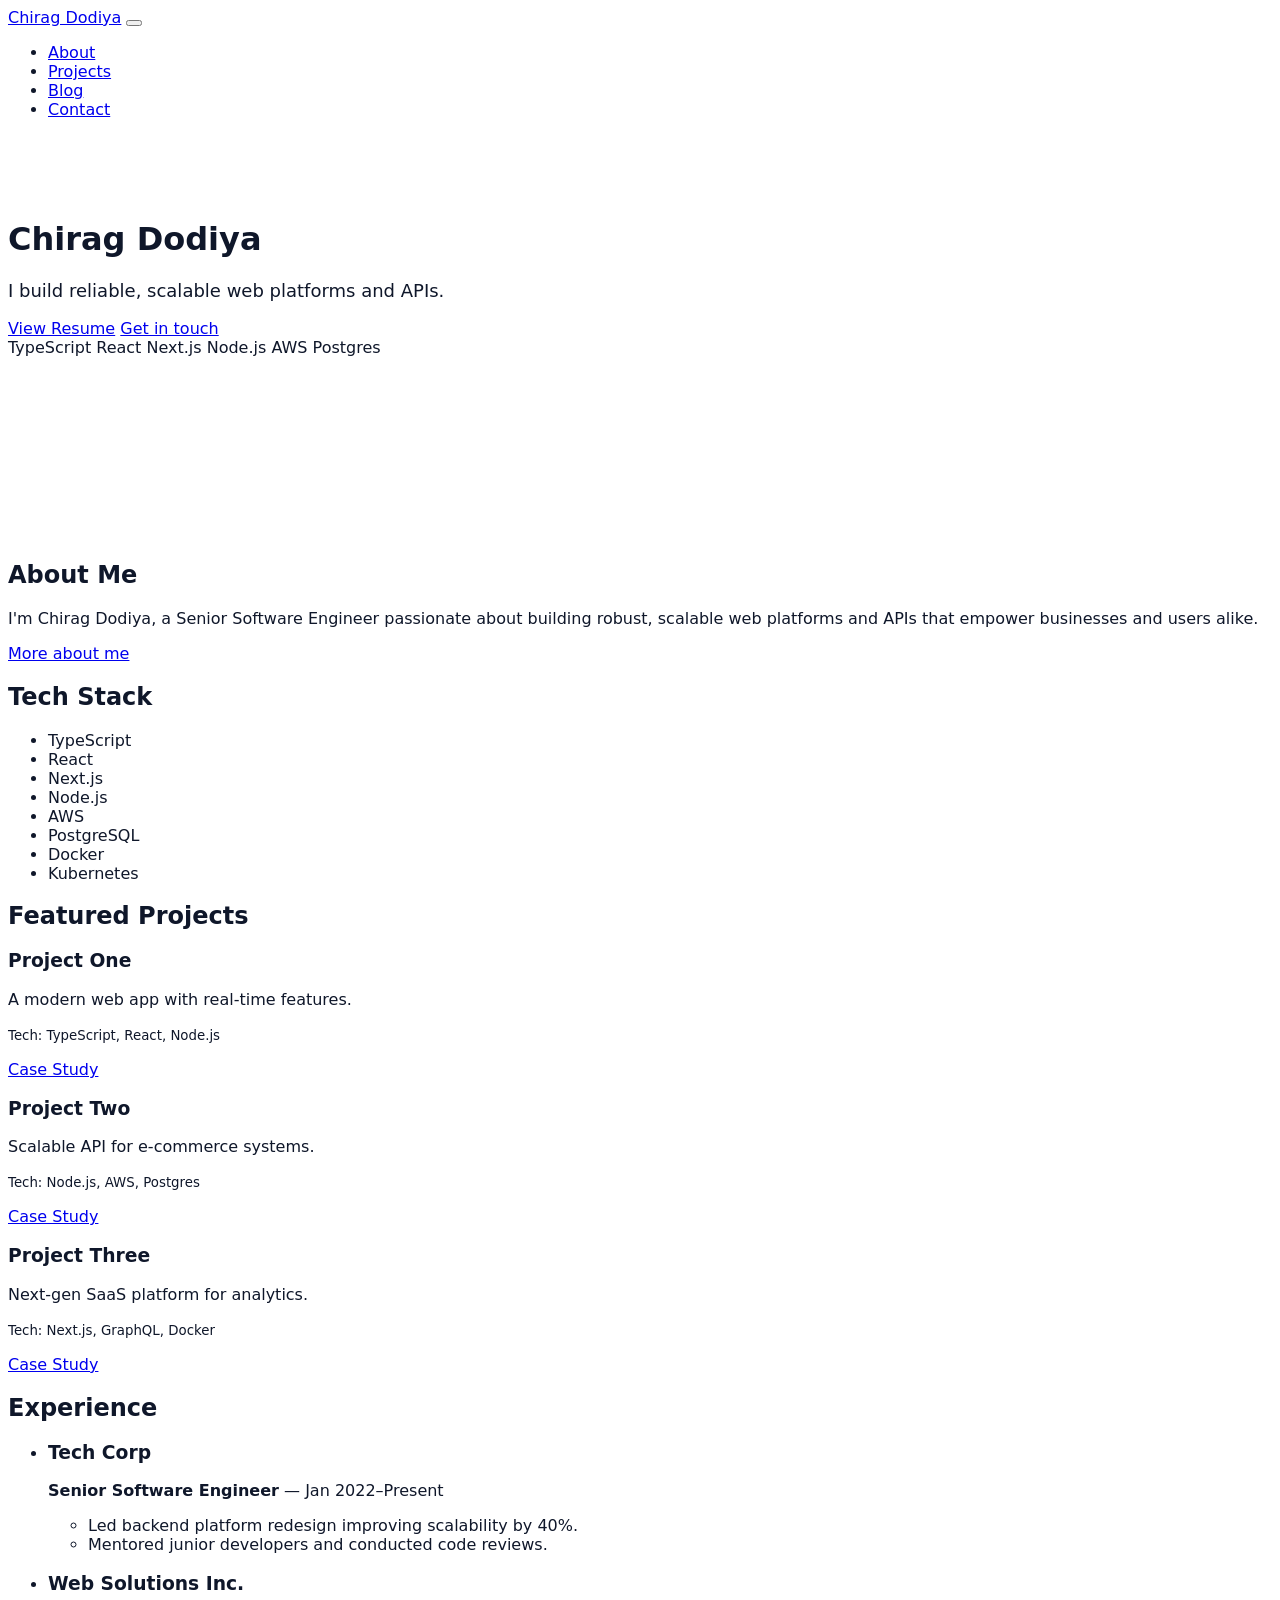
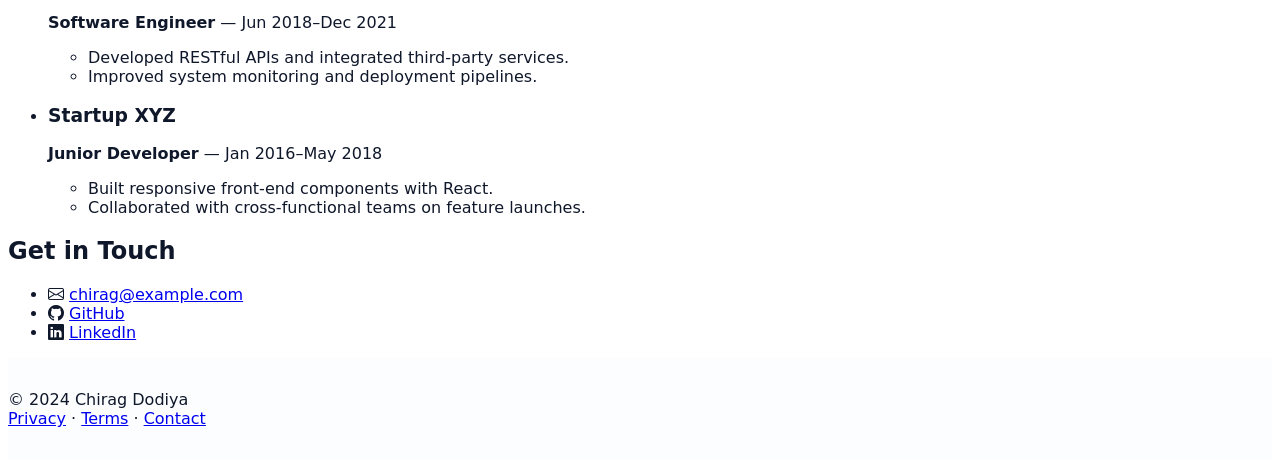
==== commit fba69786: "chore: deterministic bootstrap step 1/1 - index.html" ====
--- a/index.html
+++ b/index.html
@@ -3,14 +3,14 @@
     <head>
         <meta charset="utf-8" />
         <meta name="viewport" content="width=device-width, initial-scale=1, shrink-to-fit=no" />
-        <meta name="description" content="Chirag Dodiya is a Senior Software Engineer specializing in scalable web platforms, APIs, and cloud-native systems." />
+        <meta name="description" content="Senior Software Engineer Chirag Dodiya builds reliable, scalable web platforms and APIs to drive seamless digital experiences." />
         <meta property="og:title" content="Chirag Dodiya — Senior Software Engineer" />
-        <meta property="og:description" content="Chirag Dodiya is a Senior Software Engineer specializing in scalable web platforms, APIs, and cloud-native systems." />
+        <meta property="og:description" content="Senior Software Engineer Chirag Dodiya builds reliable, scalable web platforms and APIs to drive seamless digital experiences." />
         <meta property="og:type" content="website" />
         <meta property="og:url" content="/" />
         <meta property="og:image" content="assets/favicon.ico" />
         <meta name="twitter:title" content="Chirag Dodiya — Senior Software Engineer" />
-        <meta name="twitter:description" content="Chirag Dodiya is a Senior Software Engineer specializing in scalable web platforms, APIs, and cloud-native systems." />
+        <meta name="twitter:description" content="Senior Software Engineer Chirag Dodiya builds reliable, scalable web platforms and APIs to drive seamless digital experiences." />
         <meta name="twitter:card" content="summary" />
         <meta name="twitter:url" content="/" />
         <meta name="twitter:image" content="assets/favicon.ico" />
@@ -60,11 +60,19 @@
                     <div class="row gx-5 align-items-center justify-content-center text-center text-xl-start">
                         <div class="col-lg-8 col-xl-7 col-xxl-6">
                             <div class="my-5">
-                                <h1 class="display-5 fw-bolder text-white mb-3">Hi, I'm Chirag Dodiya.</h1>
-                                <p class="lead fw-normal text-white-50 mb-4">Senior Software Engineer crafting reliable, performant web platforms.</p>
-                                <div class="d-grid gap-3 d-sm-flex justify-content-sm-center justify-content-xl-start">
-                                    <a class="btn btn-primary btn-lg px-4 me-sm-3" href="portfolio-overview.html">View Projects</a>
-                                    <a class="btn btn-outline-light btn-lg px-4" href="assets/Chirag-Dodiya-Resume.pdf" download>Download Resume</a>
+                                <h1 class="display-5 fw-bolder text-white mb-3">Chirag Dodiya</h1>
+                                <p class="lead fw-normal text-white-50 mb-4">I build reliable, scalable web platforms and APIs.</p>
+                                <div class="d-grid gap-3 d-sm-flex justify-content-sm-center justify-content-xl-start mb-4">
+                                    <a class="btn btn-primary btn-lg px-4 me-sm-3" href="about.html#resume">View Resume</a>
+                                    <a class="btn btn-outline-light btn-lg px-4" href="mailto:chirag@example.com">Get in touch</a>
+                                </div>
+                                <div class="d-flex flex-wrap gap-2 justify-content-center justify-content-xl-start" aria-label="Key skills">
+                                    <span class="badge-skill" tabindex="0">TypeScript</span>
+                                    <span class="badge-skill" tabindex="0">React</span>
+                                    <span class="badge-skill" tabindex="0">Next.js</span>
+                                    <span class="badge-skill" tabindex="0">Node.js</span>
+                                    <span class="badge-skill" tabindex="0">AWS</span>
+                                    <span class="badge-skill" tabindex="0">Postgres</span>
                                 </div>
                             </div>
                         </div>
@@ -72,94 +80,128 @@
                 </div>
             </header>
 
-            <!-- Skills highlight -->
+            <!-- About preview -->
             <section class="py-5">
-                <div class="container px-5 my-5 text-center">
-                    <h2 class="section-heading fw-bolder mb-4">Skills & Technologies</h2>
-                    <div class="d-flex flex-wrap justify-content-center gap-2">
-                        <span class="badge-skill">TypeScript</span>
-                        <span class="badge-skill">React</span>
-                        <span class="badge-skill">Next.js</span>
-                        <span class="badge-skill">Node.js</span>
-                        <span class="badge-skill">GraphQL</span>
-                        <span class="badge-skill">PostgreSQL</span>
-                        <span class="badge-skill">AWS</span>
-                        <span class="badge-skill">Docker</span>
-                        <span class="badge-skill">Kubernetes</span>
-                        <span class="badge-skill">CI/CD</span>
-                    </div>
+                <div class="container px-5 my-5 d-flex align-items-center flex-column flex-xl-row gap-4 gap-xl-5">
+                    <div class="avatar-placeholder rounded-circle bg-secondary flex-shrink-0" style="width: 120px; height: 120px;" aria-label="Avatar placeholder"></div>
+                    <div>
+                        <h2 class="section-heading fw-bolder mb-3">About Me</h2>
+                        <p class="mb-3">I'm Chirag Dodiya, a Senior Software Engineer passionate about building robust, scalable web platforms and APIs that empower businesses and users alike.</p>
+                        <a href="about.html" class="btn btn-outline-primary" role="button">More about me</a>
+                    </div>
+                </div>
+            </section>
+
+            <!-- Tech Stack -->
+            <section class="py-5 bg-light">
+                <div class="container px-5 my-5">
+                    <h2 class="section-heading fw-bolder mb-4 text-center">Tech Stack</h2>
+                    <ul class="list-unstyled d-flex flex-wrap justify-content-center gap-2" aria-label="Core technologies">
+                        <li><span class="badge-skill" tabindex="0">TypeScript</span></li>
+                        <li><span class="badge-skill" tabindex="0">React</span></li>
+                        <li><span class="badge-skill" tabindex="0">Next.js</span></li>
+                        <li><span class="badge-skill" tabindex="0">Node.js</span></li>
+                        <li><span class="badge-skill" tabindex="0">AWS</span></li>
+                        <li><span class="badge-skill" tabindex="0">PostgreSQL</span></li>
+                        <li><span class="badge-skill" tabindex="0">Docker</span></li>
+                        <li><span class="badge-skill" tabindex="0">Kubernetes</span></li>
+                    </ul>
                 </div>
             </section>
 
             <!-- Featured Projects -->
-            <section class="py-5 bg-light">
+            <section class="py-5">
                 <div class="container px-5 my-5">
                     <h2 class="section-heading text-center fw-bolder mb-5">Featured Projects</h2>
                     <div class="row gx-5">
                         <div class="col-md-4 mb-4">
-                            <div class="project-card card h-100 shadow-sm border-0">
+                            <div class="card h-100 shadow-sm border-0 project-card">
+                                <div class="card-img ph" aria-label="Placeholder image for Project One"></div>
                                 <div class="card-body d-flex flex-column">
-                                    <h5 class="card-title">Realtime Notifications Service</h5>
-                                    <p class="card-text flex-grow-1">Multi-tenant, Kafka + WebSockets</p>
-                                    <p class="text-muted mb-3"><small>Tech: Node.js, Redis, Kubernetes</small></p>
-                                    <a href="portfolio-item.html" class="mt-auto btn btn-outline-primary stretched-link">Learn More</a>
+                                    <h3 class="card-title h5">Project One</h3>
+                                    <p class="card-text flex-grow-1">A modern web app with real-time features.</p>
+                                    <p class="text-muted mb-3"><small>Tech: TypeScript, React, Node.js</small></p>
+                                    <a href="portfolio-item.html" class="btn btn-outline-primary mt-auto stretched-link" role="button">Case Study</a>
                                 </div>
                             </div>
                         </div>
                         <div class="col-md-4 mb-4">
-                            <div class="project-card card h-100 shadow-sm border-0">
+                            <div class="card h-100 shadow-sm border-0 project-card">
+                                <div class="card-img ph" aria-label="Placeholder image for Project Two"></div>
                                 <div class="card-body d-flex flex-column">
-                                    <h5 class="card-title">Design System &amp; UI Platform</h5>
-                                    <p class="card-text flex-grow-1">Component library and SSR app shell</p>
-                                    <p class="text-muted mb-3"><small>Tech: React, Next.js, Storybook</small></p>
-                                    <a href="portfolio-item.html" class="mt-auto btn btn-outline-primary stretched-link">Learn More</a>
+                                    <h3 class="card-title h5">Project Two</h3>
+                                    <p class="card-text flex-grow-1">Scalable API for e-commerce systems.</p>
+                                    <p class="text-muted mb-3"><small>Tech: Node.js, AWS, Postgres</small></p>
+                                    <a href="portfolio-item.html" class="btn btn-outline-primary mt-auto stretched-link" role="button">Case Study</a>
                                 </div>
                             </div>
                         </div>
                         <div class="col-md-4 mb-4">
-                            <div class="project-card card h-100 shadow-sm border-0">
+                            <div class="card h-100 shadow-sm border-0 project-card">
+                                <div class="card-img ph" aria-label="Placeholder image for Project Three"></div>
                                 <div class="card-body d-flex flex-column">
-                                    <h5 class="card-title">Payments Platform Migration</h5>
-                                    <p class="card-text flex-grow-1">Monolith to microservices</p>
-                                    <p class="text-muted mb-3"><small>Tech: Java, Postgres, AWS</small></p>
-                                    <a href="portfolio-item.html" class="mt-auto btn btn-outline-primary stretched-link">Learn More</a>
-                                </div>
-                            </div>
-                        </div>
-                    </div>
-                </div>
-            </section>
-
-            <!-- Writing preview -->
-            <section class="py-5">
-                <div class="container px-5 my-5">
-                    <h2 class="section-heading text-center fw-bolder mb-4">Latest Writing</h2>
-                    <ul class="list-unstyled text-center fw-semibold fs-5">
-                        <li class="mb-3"><a href="blog-home.html" class="link-dark text-decoration-none">Designing Resilient APIs</a></li>
-                        <li class="mb-3"><a href="blog-home.html" class="link-dark text-decoration-none">Scaling WebSockets to Millions</a></li>
-                        <li><a href="blog-home.html" class="link-dark text-decoration-none">From Monolith to Microservices — Lessons Learned</a></li>
+                                    <h3 class="card-title h5">Project Three</h3>
+                                    <p class="card-text flex-grow-1">Next-gen SaaS platform for analytics.</p>
+                                    <p class="text-muted mb-3"><small>Tech: Next.js, GraphQL, Docker</small></p>
+                                    <a href="portfolio-item.html" class="btn btn-outline-primary mt-auto stretched-link" role="button">Case Study</a>
+                                </div>
+                            </div>
+                        </div>
+                    </div>
+                </div>
+            </section>
+
+            <!-- Experience -->
+            <section class="py-5 bg-light">
+                <div class="container px-5 my-5">
+                    <h2 class="section-heading fw-bolder mb-4 text-center">Experience</h2>
+                    <ul class="timeline list-unstyled mb-0">
+                        <li class="mb-5">
+                            <h3 class="h5">Tech Corp</h3>
+                            <p class="mb-1"><strong>Senior Software Engineer</strong> — Jan 2022–Present</p>
+                            <ul>
+                                <li>Led backend platform redesign improving scalability by 40%.</li>
+                                <li>Mentored junior developers and conducted code reviews.</li>
+                            </ul>
+                        </li>
+                        <li class="mb-5">
+                            <h3 class="h5">Web Solutions Inc.</h3>
+                            <p class="mb-1"><strong>Software Engineer</strong> — Jun 2018–Dec 2021</p>
+                            <ul>
+                                <li>Developed RESTful APIs and integrated third-party services.</li>
+                                <li>Improved system monitoring and deployment pipelines.</li>
+                            </ul>
+                        </li>
+                        <li>
+                            <h3 class="h5">Startup XYZ</h3>
+                            <p class="mb-1"><strong>Junior Developer</strong> — Jan 2016–May 2018</p>
+                            <ul>
+                                <li>Built responsive front-end components with React.</li>
+                                <li>Collaborated with cross-functional teams on feature launches.</li>
+                            </ul>
+                        </li>
                     </ul>
                 </div>
             </section>
 
             <!-- Contact section -->
-            <section id="contact" class="py-5 bg-light">
+            <section id="contact" class="py-5">
                 <div class="container px-5 my-5">
                     <h2 class="section-heading text-center fw-bolder mb-4">Get in Touch</h2>
                     <div class="row justify-content-center gx-5">
                         <div class="col-lg-6">
                             <ul class="list-unstyled fs-5 text-center">
                                 <li class="mb-3">
-                                    <i class="bi bi-envelope me-2"></i>
-                                    <a href="mailto:chirag@example.com" class="text-decoration-none">chirag@example.com</a>
+                                    <i class="bi bi-envelope me-2" aria-hidden="true"></i>
+                                    <a href="mailto:chirag@example.com" class="text-decoration-none" aria-label="Email Chirag Dodiya">chirag@example.com</a>
                                 </li>
                                 <li class="mb-3">
-                                    <i class="bi bi-github me-2"></i>
-                                    <a href="https://github.com/chirag" target="_blank" rel="noopener" class="text-decoration-none">GitHub</a>
+                                    <i class="bi bi-github me-2" aria-hidden="true"></i>
+                                    <a href="https://github.com/chirag" target="_blank" rel="noopener" class="text-decoration-none" aria-label="GitHub Profile">GitHub</a>
                                 </li>
                                 <li>
-                                    <i class="bi bi-linkedin me-2"></i>
-                                    <a href="https://linkedin.com/in/chirag" target="_blank" rel="noopener" class="text-decoration-none">LinkedIn</a>
+                                    <i class="bi bi-linkedin me-2" aria-hidden="true"></i>
+                                    <a href="https://linkedin.com/in/chirag" target="_blank" rel="noopener" class="text-decoration-none" aria-label="LinkedIn Profile">LinkedIn</a>
                                 </li>
                             </ul>
                         </div>
@@ -173,7 +215,7 @@
             <div class="container px-5">
                 <div class="row align-items-center justify-content-between flex-column flex-sm-row">
                     <div class="col-auto">
-                        <div class="small m-0 text-white">&copy; Chirag Dodiya 2024</div>
+                        <div class="small m-0 text-white">&copy; 2024 Chirag Dodiya</div>
                     </div>
                     <div class="col-auto">
                         <a class="link-light small" href="#!">Privacy</a>
--- a/css/styles.css
+++ b/css/styles.css
@@ -0,0 +1,390 @@
+<!doctype html>
+<html lang="en">
+<head>
+  <meta charset="utf-8" />
+  <meta name="viewport" content="width=device-width,initial-scale=1" />
+  <title>Chirag Dodiya — Senior Software Engineer</title>
+
+  <!-- Bootstrap CSS (keeps variables and utility classes available) -->
+  <link href="https://cdn.jsdelivr.net/npm/bootstrap@5.2.3/dist/css/bootstrap.min.css" rel="stylesheet" integrity="sha384-cu5jQxk4x6bzI9g5b2n2wHqGQ5r8j2sF5QKq1dQ0A6j0a8a4r5m1f2g7u9v3t6s" crossorigin="anonymous">
+
+  <!-- Project stylesheet (preserve and reuse existing styles) -->
+  <link rel="stylesheet" href="css/styles.css">
+
+  <!-- Small inline page-specific styles to complement the existing stylesheet -->
+  <style>
+    /* Ensure a polished, consistent typographic baseline for the page */
+    :root {
+      --page-max-width: 1100px;
+    }
+
+    body {
+      -webkit-font-smoothing: antialiased;
+      -moz-osx-font-smoothing: grayscale;
+      font-family: Inter, ui-sans-serif, system-ui, -apple-system, "Segoe UI", Roboto, "Helvetica Neue", Arial;
+      background-color: var(--cd-bg, #fff);
+      color: var(--cd-text, #0f172a);
+    }
+
+    header .navbar-brand {
+      font-weight: 800;
+      letter-spacing: -0.01em;
+      color: var(--cd-primary) !important;
+    }
+
+    /* Improve hero container layout */
+    .hero {
+      padding: 4rem 0;
+    }
+
+    .hero .lead {
+      font-size: 1.125rem;
+      max-width: 60ch;
+    }
+
+    /* Project card image area */
+    .project-card .card-img-top {
+      height: 10rem;
+      object-fit: cover;
+      border-bottom: 1px solid var(--cd-border);
+    }
+
+    /* Responsive project grid spacing */
+    .projects-grid {
+      display: grid;
+      grid-template-columns: 1fr;
+      gap: 1.25rem;
+    }
+    @media (min-width: 768px) {
+      .projects-grid {
+        grid-template-columns: repeat(2, 1fr);
+      }
+    }
+    @media (min-width: 1200px) {
+      .projects-grid {
+        grid-template-columns: repeat(3, 1fr);
+      }
+    }
+
+    /* Simple utility for small muted meta */
+    .meta-muted {
+      color: var(--cd-muted);
+      font-size: 0.9rem;
+    }
+
+    /* Footer layout */
+    footer {
+      background-color: #fbfdff;
+      border-top: 1px solid var(--cd-border);
+      padding: 2rem 0;
+    }
+
+    /* Visually hidden label helper */
+    .visually-hidden { 
+      position: absolute !important; 
+      height: 1px; width: 1px; 
+      overflow: hidden; clip: rect(1px, 1px, 1px, 1px);
+      white-space: nowrap;
+    }
+  </style>
+</head>
+<body>
+  <header class="sticky-top bg-white border-bottom">
+    <nav class="navbar navbar-expand-lg container" aria-label="Main navigation">
+      <a class="navbar-brand d-flex align-items-center" href="#">
+        <svg width="36" height="36" viewBox="0 0 24 24" fill="none" class="me-2" aria-hidden="true">
+          <rect width="24" height="24" rx="6" fill="var(--cd-primary)"></rect>
+          <path d="M7 12h10" stroke="#fff" stroke-width="1.5" stroke-linecap="round"></path>
+        </svg>
+        Chirag Dodiya
+      </a>
+      <button class="navbar-toggler" type="button" data-bs-toggle="collapse" data-bs-target="#mainNav" aria-controls="mainNav" aria-expanded="false" aria-label="Toggle navigation">
+        <span class="navbar-toggler-icon"></span>
+      </button>
+      <div class="collapse navbar-collapse" id="mainNav">
+        <ul class="navbar-nav ms-auto align-items-lg-center">
+          <li class="nav-item"><a class="nav-link" href="#about">About</a></li>
+          <li class="nav-item"><a class="nav-link" href="#projects">Projects</a></li>
+          <li class="nav-item"><a class="nav-link" href="#blog">Blog</a></li>
+          <li class="nav-item"><a class="nav-link" href="#contact">Contact</a></li>
+          <li class="nav-item ms-lg-3"><a class="btn btn-outline-primary" href="#contact">Hire me</a></li>
+        </ul>
+      </div>
+    </nav>
+  </header>
+
+  <main>
+    <!-- Hero -->
+    <section class="hero">
+      <div class="container" style="max-width: var(--page-max-width);">
+        <div class="row align-items-center">
+          <div class="col-lg-7">
+            <h1 class="display-4">Building resilient, user-centered products — fast.</h1>
+            <p class="lead mt-3">I'm Chirag, a Senior Software Engineer specializing in building scalable web platforms, delightful developer experiences, and high-quality engineering teams. I ship production-ready systems and mentor engineers to do the same.</p>
+            <div class="d-flex gap-2 mt-4">
+              <a class="btn btn-primary btn-lg" href="#projects">View projects</a>
+              <a class="btn btn-outline-primary btn-lg" href="#contact">Let's talk</a>
+            </div>
+
+            <div class="mt-4">
+              <div class="section-subtitle mb-2">Core skills</div>
+              <div>
+                <span class="badge-skill"><span class="dot"></span>TypeScript</span>
+                <span class="badge-skill"><span class="dot"></span>React</span>
+                <span class="badge-skill"><span class="dot"></span>Node.js</span>
+                <span class="badge-skill"><span class="dot"></span>Cloud / Infra</span>
+                <span class="badge-skill"><span class="dot"></span>Architecture</span>
+              </div>
+            </div>
+          </div>
+
+          <div class="col-lg-5 d-none d-lg-block">
+            <div class="card shadow-sm">
+              <div class="card-body">
+                <h5 class="card-title mb-2">Selected highlights</h5>
+                <ul class="list-unstyled mb-0">
+                  <li class="mb-2"><strong>Scalable payments</strong> — Designed a payments platform processing millions of transactions monthly.</li>
+                  <li class="mb-2"><strong>Observability</strong> — Implemented tracing + metrics for reliable incident response.</li>
+                  <li><strong>Team growth</strong> — Hired and mentored teams from 2 → 12 engineers.</li>
+                </ul>
+              </div>
+            </div>
+          </div>
+        </div>
+      </div>
+    </section>
+
+    <!-- About -->
+    <section id="about" class="py-5">
+      <div class="container" style="max-width: var(--page-max-width);">
+        <div class="row align-items-center g-4">
+          <div class="col-md-6">
+            <h2 class="section-heading">About me</h2>
+            <p class="section-subtitle">I design and build performant, maintainable systems with a human-first approach. I enjoy mentoring engineers, improving developer experience, and shipping features that move the business forward.</p>
+            <p class="mb-0">I work across the stack, with a strong emphasis on backend architecture, API design, and frontend UX. When not coding, I write about engineering best practices and speak at conferences.</p>
+            <div class="mt-3">
+              <a class="btn btn-primary me-2" href="#projects">See work</a>
+              <a class="btn btn-outline-primary" href="#contact">Get in touch</a>
+            </div>
+          </div>
+          <div class="col-md-6">
+            <div class="card project-card p-3">
+              <div class="d-flex gap-3 align-items-start">
+                <div class="feature bg-light text-primary rounded d-inline-flex align-items-center justify-content-center" aria-hidden="true">⚙️</div>
+                <div>
+                  <h5 class="card-title mb-1">Engineering leadership</h5>
+                  <p class="mb-0">I partner with product and business stakeholders to prioritize outcomes and coach teams to deliver reliable software on schedule.</p>
+                  <div class="meta-muted mt-2">Hiring, mentorship, architecture reviews</div>
+                </div>
+              </div>
+            </div>
+            <div class="mt-3 card project-card p-3">
+              <div class="d-flex gap-3 align-items-start">
+                <div class="feature bg-light text-primary rounded d-inline-flex align-items-center justify-content-center" aria-hidden="true">🚀</div>
+                <div>
+                  <h5 class="card-title mb-1">Performance & reliability</h5>
+                  <p class="mb-0">Focus on observability, caching, and cost-effective scaling to keep systems performant under load.</p>
+                  <div class="meta-muted mt-2">SLA design, tracing, autoscaling</div>
+                </div>
+              </div>
+            </div>
+          </div>
+        </div>
+      </div>  
+    </section>
+
+    <!-- Projects -->
+    <section id="projects" class="py-5 bg-white">
+      <div class="container" style="max-width: var(--page-max-width);">
+        <div class="d-flex justify-content-between align-items-center mb-4">
+          <div>
+            <h2 class="section-heading mb-0">Selected projects</h2>
+            <div class="section-subtitle">Hands-on work across product, infra, and platform engineering.</div>
+          </div>
+        </div>
+
+        <div class="projects-grid">
+          <article class="card project-card">
+            <img class="card-img-top" src="https://images.unsplash.com/photo-1526378721393-8f1f66c1f6fb?q=80&w=1600&auto=format&fit=crop&ixlib=rb-4.0.3&s=8c4b6f3c8e8d3a6b2f5b7e9c3a1f4d2b" alt="Payments platform dashboard">
+            <div class="card-body">
+              <h5 class="card-title">Payments Platform</h5>
+              <p class="card-text">Built a resilient payments pipeline with idempotent processing and reconciliation across multiple providers.</p>
+              <div class="tech meta-muted">TypeScript · Node.js · Postgres · Kubernetes</div>
+            </div>
+            <div class="card-footer bg-white border-0 d-flex justify-content-between align-items-center">
+              <small class="meta-muted">2024</small>
+              <a class="btn btn-sm btn-outline-primary" href="#" aria-label="Read more about Payments Platform">Details</a>
+            </div>
+          </article>
+
+          <article class="card project-card">
+            <img class="card-img-top" src="https://images.unsplash.com/photo-1537432376769-00a8b3d9e9b9?q=80&w=1600&auto=format&fit=crop&ixlib=rb-4.0.3&s=2a4e1f8579dabfa7c2e8f01f4f5e6b7c" alt="Developer platform screenshot">
+            <div class="card-body">
+              <h5 class="card-title">Developer Platform</h5>
+              <p class="card-text">Internal platform that reduced service onboarding time by 60% through automation and templates.</p>
+              <div class="tech meta-muted">Go · Kubernetes · CI/CD · Terraform</div>
+            </div>
+            <div class="card-footer bg-white border-0 d-flex justify-content-between align-items-center">
+              <small class="meta-muted">2023</small>
+              <a class="btn btn-sm btn-outline-primary" href="#" aria-label="Read more about Developer Platform">Details</a>
+            </div>
+          </article>
+
+          <article class="card project-card">
+            <img class="card-img-top" src="https://images.unsplash.com/photo-1515879218367-8466d910aaa4?q=80&w=1600&auto=format&fit=crop&ixlib=rb-4.0.3&s=3e1e99ddf8c6b6cf9cde8f6a3f5a8e0d" alt="Realtime analytics screenshot">
+            <div class="card-body">
+              <h5 class="card-title">Realtime Analytics</h5>
+              <p class="card-text">Streaming analytics pipeline for near-instant insights and anomaly detection across user events.</p>
+              <div class="tech meta-muted">Kafka · Flink · ClickHouse</div>
+            </div>
+            <div class="card-footer bg-white border-0 d-flex justify-content-between align-items-center">
+              <small class="meta-muted">2022</small>
+              <a class="btn btn-sm btn-outline-primary" href="#" aria-label="Read more about Realtime Analytics">Details</a>
+            </div>
+          </article>
+        </div>
+
+        <div class="text-center mt-4">
+          <a class="btn btn-primary" href="#contact">Discuss a project</a>
+        </div>
+      </div>
+    </section>
+
+    <!-- Blog / Featured -->
+    <section id="blog" class="py-5">
+      <div class="container" style="max-width: var(--page-max-width);">
+        <div class="row g-4">
+          <div class="col-lg-8">
+            <h2 class="section-heading">From the blog</h2>
+            <p class="section-subtitle">Notes on building teams, designing APIs, and scaling systems.</p>
+
+            <article class="card mb-3">
+              <div class="row g-0">
+                <div class="col-md-4">
+                  <div class="bg-featured-blog" style="background-image: url('https://images.unsplash.com/photo-1498050108023-c5249f4df085?q=80&w=1600&auto=format&fit=crop&ixlib=rb-4.0.3&s=c6b4f3b2a7f6e2d7a4c9f2b8e3f4a1e3'); border-radius: .375rem 0 0 .375rem;"></div>
+                </div>
+                <div class="col-md-8">
+                  <div class="card-body">
+                    <h5 class="card-title">Designing APIs that scale</h5>
+                    <p class="card-text">Guidelines and patterns I've used to keep APIs predictable, evolvable, and fast at scale.</p>
+                    <p class="meta-muted mb-0">April 2024 · 8 min read</p>
+                  </div>
+                </div>
+              </div>
+            </article>
+
+            <article class="card mb-3">
+              <div class="card-body">
+                <h5 class="card-title">Observability beyond metrics</h5>
+                <p class="card-text">How distributed tracing and structured logs improve troubleshooting and reduce MTTR.</p>
+                <p class="meta-muted mb-0">February 2024 · 6 min read</p>
+              </div>
+            </article>
+
+            <div class="mt-3">
+              <a class="btn btn-outline-primary" href="#">View all posts</a>
+            </div>
+          </div>
+
+          <aside class="col-lg-4">
+            <div class="card p-3 mb-3">
+              <h6 class="mb-2">Speaking & workshops</h6>
+              <p class="mb-0">Available for technical talks, workshops, and architecture reviews. Reach out to schedule a session.</p>
+            </div>
+
+            <div class="card p-3">
+              <h6 class="mb-2">Newsletter</h6>
+              <p class="mb-2">Short, practical notes on engineering leadership and system design. 1–2 emails/month.</p>
+              <form action="#" method="post" class="d-flex gap-2" onsubmit="event.preventDefault(); alert('Thanks — mock subscribe complete');">
+                <label for="newsletter-email" class="visually-hidden">Email</label>
+                <input id="newsletter-email" type="email" class="form-control" placeholder="you@company.com" required>
+                <button class="btn btn-primary" type="submit">Subscribe</button>
+              </form>
+            </div>
+          </aside>
+        </div>
+      </div>
+    </section>
+
+    <!-- Contact -->
+    <section id="contact" class="py-5 bg-white">
+      <div class="container" style="max-width: var(--page-max-width);">
+        <div class="row g-4">
+          <div class="col-lg-6">
+            <h2 class="section-heading">Let's build something</h2>
+            <p class="section-subtitle">I work with early-stage startups and established teams to design and deliver robust software. Describe your project and I'll get back within 48 hours.</p>
+
+            <ul class="list-unstyled">
+              <li class="mb-2"><strong>Email:</strong> <a href="mailto:hello@chiragdodiya.com">hello@chiragdodiya.com</a></li>
+              <li class="mb-2"><strong>Location:</strong> Remote — available globally</li>
+            </ul>
+          </div>
+
+          <div class="col-lg-6">
+            <div class="card p-3">
+              <form action="#" method="post" onsubmit="event.preventDefault(); alert('Message sent — (mock).');">
+                <div class="mb-3">
+                  <label class="form-label" for="contact-name">Name</label>
+                  <input id="contact-name" class="form-control" type="text" placeholder="Your name" required>
+                </div>
+                <div class="mb-3">
+                  <label class="form-label" for="contact-email">Email</label>
+                  <input id="contact-email" class="form-control" type="email" placeholder="you@company.com" required>
+                </div>
+                <div class="mb-3">
+                  <label class="form-label" for="contact-message">Message</label>
+                  <textarea id="contact-message" class="form-control" rows="4" placeholder="Tell me about your project" required></textarea>
+                </div>
+                <div class="d-flex justify-content-end">
+                  <button class="btn btn-outline-primary me-2" type="reset">Reset</button>
+                  <button class="btn btn-primary" type="submit">Send message</button>
+                </div>
+              </form>
+            </div>
+          </div>
+        </div>
+      </div>
+    </section>
+  </main>
+
+  <footer>
+    <div class="container" style="max-width: var(--page-max-width);">
+      <div class="row align-items-center">
+        <div class="col-md-6">
+          <p class="mb-0 text-muted">© <span id="year"></span> Chirag Dodiya. All rights reserved.</p>
+        </div>
+        <div class="col-md-6 text-md-end mt-3 mt-md-0">
+          <a class="me-3" href="#" aria-label="Twitter">Twitter</a>
+          <a class="me-3" href="#" aria-label="GitHub">GitHub</a>
+          <a href="#" aria-label="LinkedIn">LinkedIn</a>
+        </div>
+      </div>
+    </div>
+  </footer>
+
+  <!-- Bootstrap bundle (includes Popper) -->
+  <script src="https://cdn.jsdelivr.net/npm/bootstrap@5.2.3/dist/js/bootstrap.bundle.min.js" integrity="sha384-w76A6fQYd2ZbLr2e3Jw5y4U0m1w5Jv1pka8m6q9Q+8Bq2j1d3a8Z4v6b9Y2c3m2b" crossorigin="anonymous"></script>
+
+  <!-- Small page scripts -->
+  <script>
+    // Set the footer year
+    document.getElementById('year').textContent = new Date().getFullYear();
+
+    // Enhance internal anchor navigation with smooth behavior fallback for older browsers
+    (function () {
+      if ('scrollBehavior' in document.documentElement.style) return;
+      // very small polyfill for smooth scroll on anchor clicks
+      document.querySelectorAll('a[href^="#"]').forEach(function (anchor) {
+        anchor.addEventListener('click', function (e) {
+          var target = document.querySelector(this.getAttribute('href'));
+          if (target) {
+            e.preventDefault();
+            var top = target.getBoundingClientRect().top + window.pageYOffset - 70;
+            window.scrollTo({ top: top, behavior: 'smooth' });
+          }
+        });
+      });
+    })();
+  </script>
+</body>
+</html>
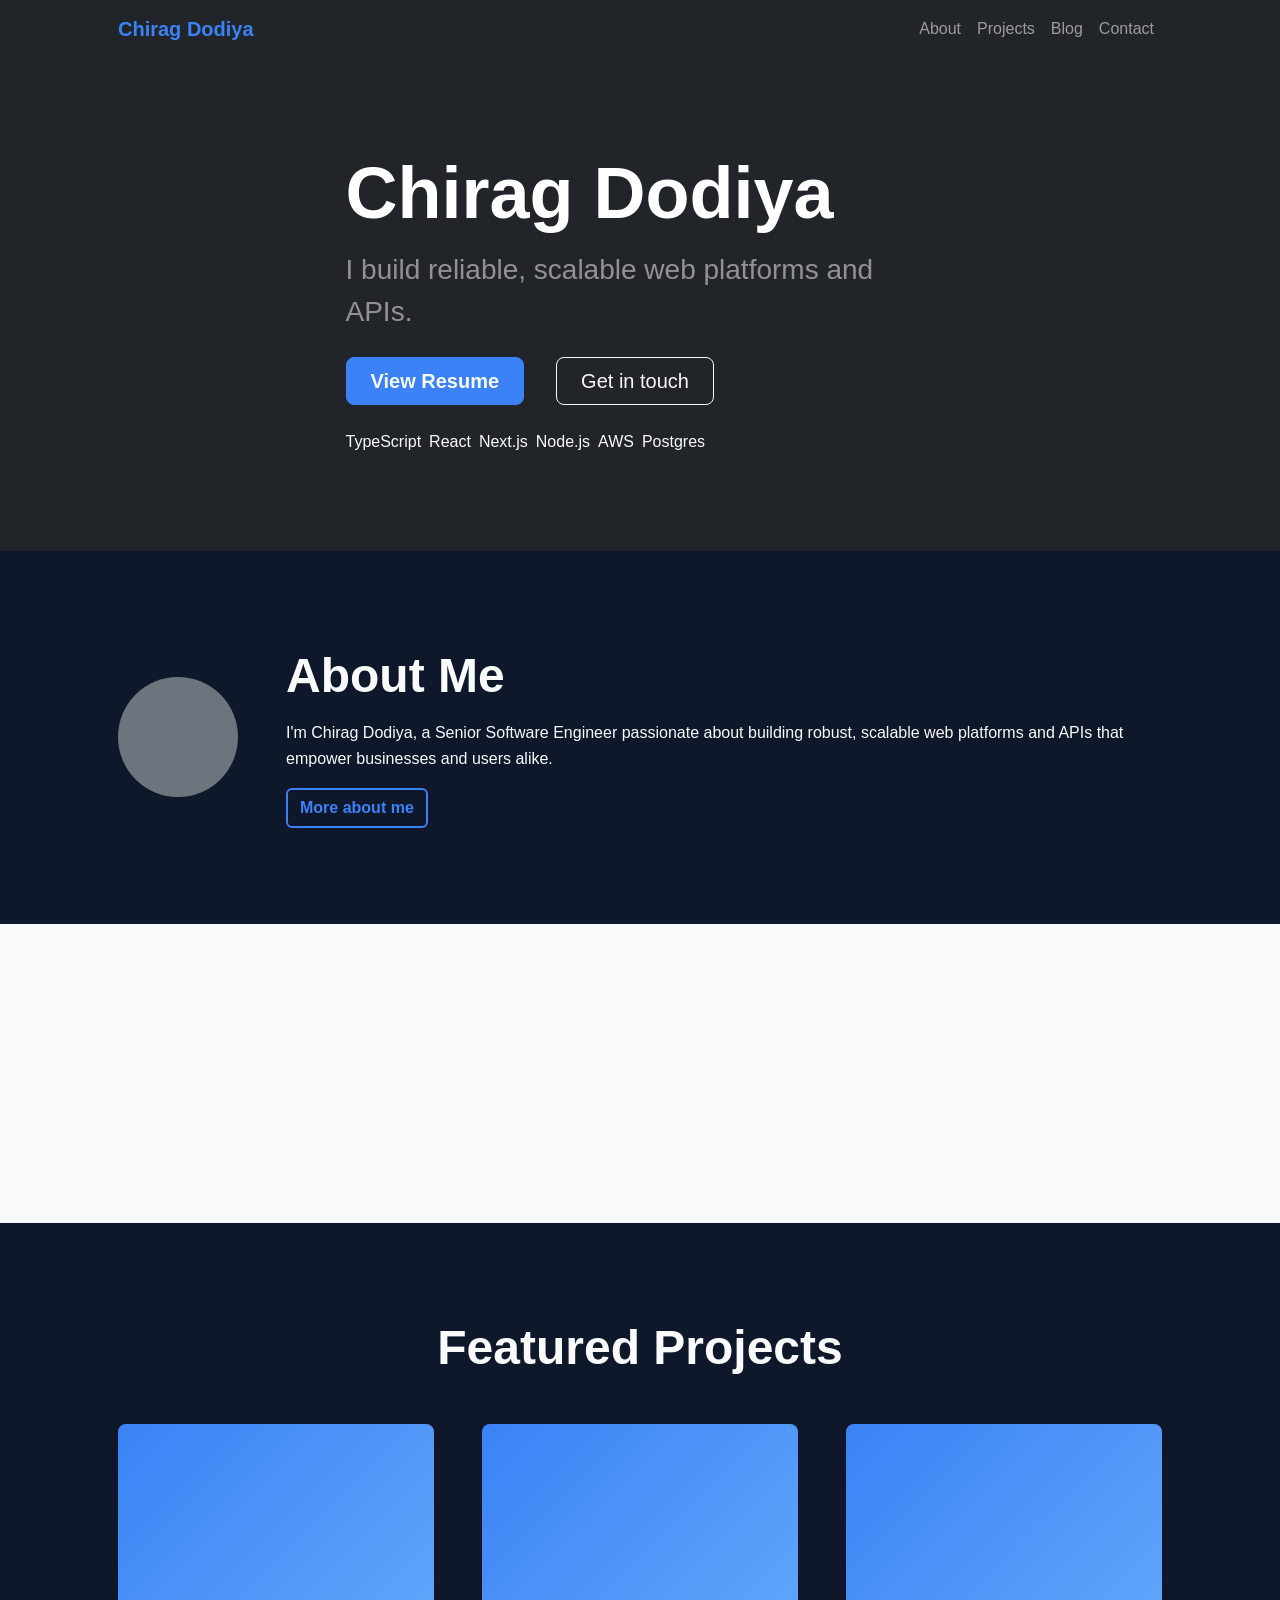
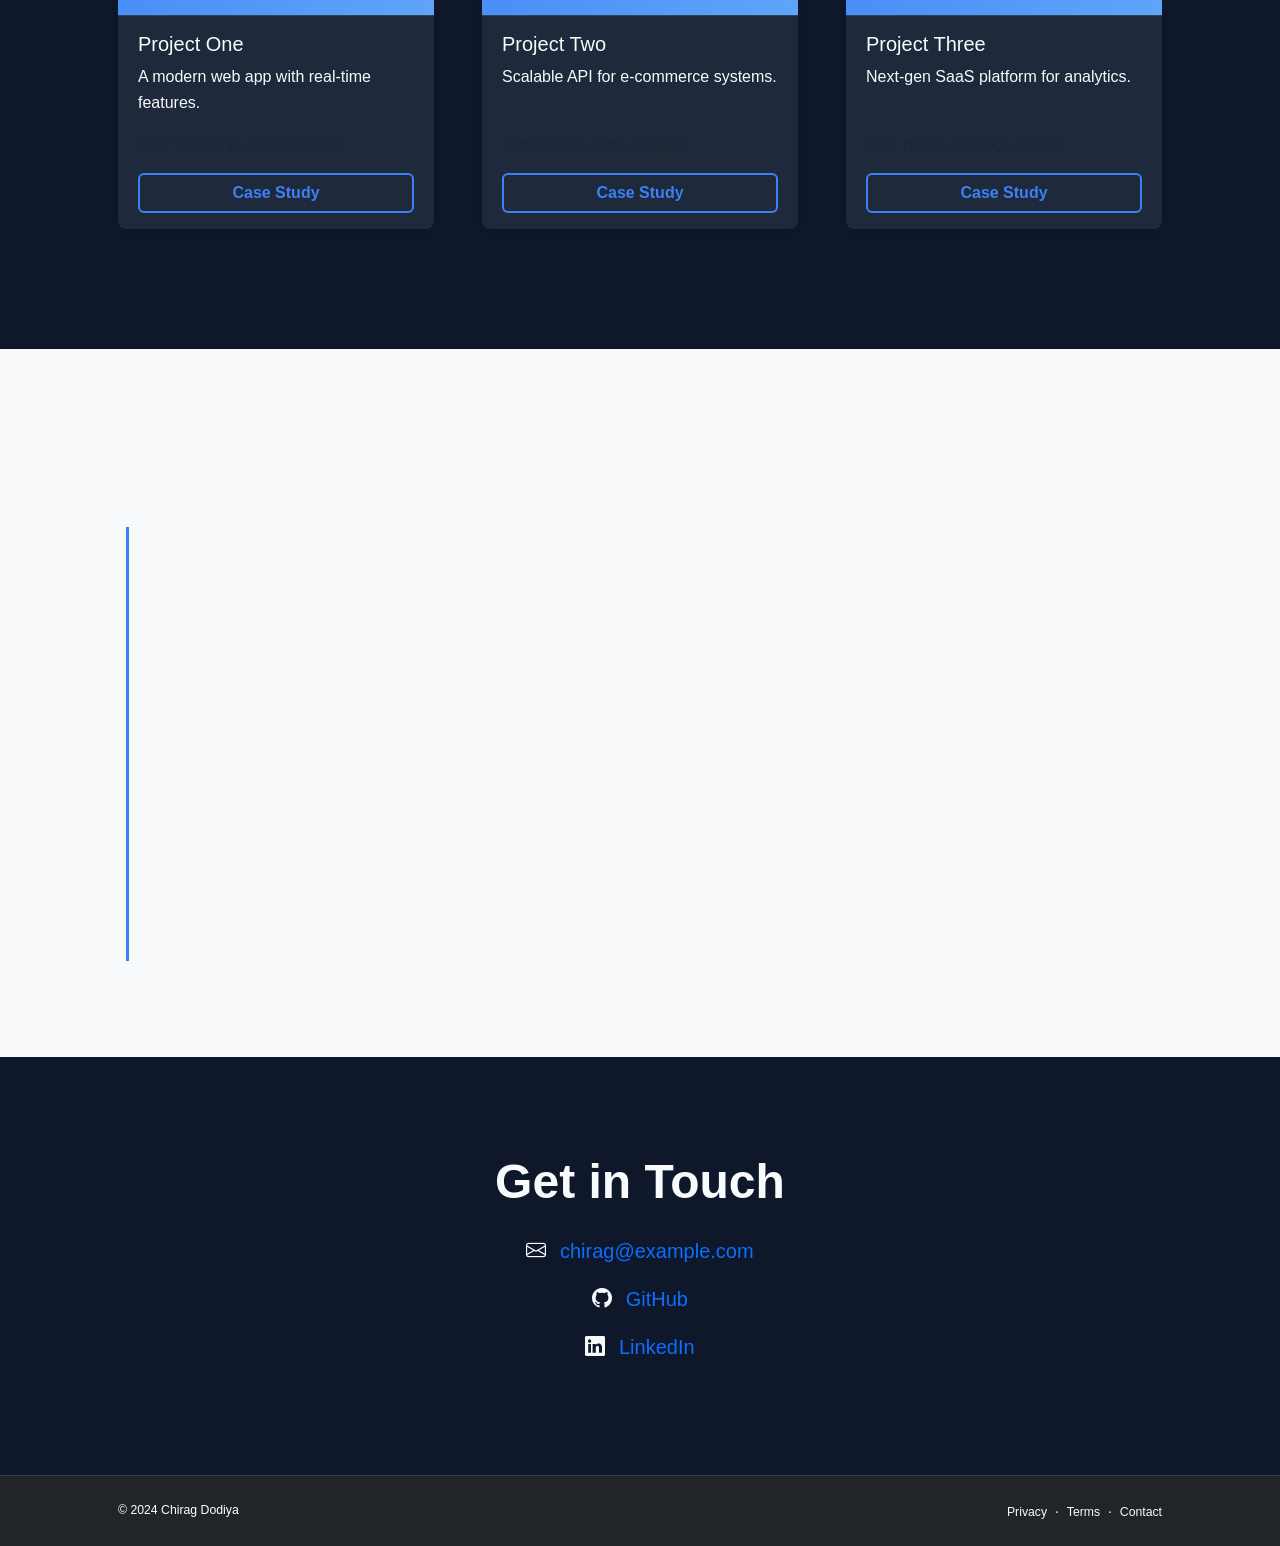
==== commit 11342fcf: "chore: deterministic bootstrap step 1/1 - index.html" ====
--- a/index.html
+++ b/index.html
@@ -18,6 +18,8 @@
         <title>Chirag Dodiya — Senior Software Engineer</title>
         <!-- Favicon-->
         <link rel="icon" type="image/x-icon" href="assets/favicon.ico" />
+        <!-- Bootstrap CSS -->
+        <link href="https://cdn.jsdelivr.net/npm/bootstrap@5.2.3/dist/css/bootstrap.min.css" rel="stylesheet" />
         <!-- Bootstrap icons-->
         <link href="https://cdn.jsdelivr.net/npm/bootstrap-icons@1.5.0/font/bootstrap-icons.css" rel="stylesheet" />
         <!-- Core theme CSS (includes Bootstrap)-->
--- a/css/styles.css
+++ b/css/styles.css
@@ -1,390 +1,391 @@
-<!doctype html>
-<html lang="en">
-<head>
-  <meta charset="utf-8" />
-  <meta name="viewport" content="width=device-width,initial-scale=1" />
-  <title>Chirag Dodiya — Senior Software Engineer</title>
-
-  <!-- Bootstrap CSS (keeps variables and utility classes available) -->
-  <link href="https://cdn.jsdelivr.net/npm/bootstrap@5.2.3/dist/css/bootstrap.min.css" rel="stylesheet" integrity="sha384-cu5jQxk4x6bzI9g5b2n2wHqGQ5r8j2sF5QKq1dQ0A6j0a8a4r5m1f2g7u9v3t6s" crossorigin="anonymous">
-
-  <!-- Project stylesheet (preserve and reuse existing styles) -->
-  <link rel="stylesheet" href="css/styles.css">
-
-  <!-- Small inline page-specific styles to complement the existing stylesheet -->
-  <style>
-    /* Ensure a polished, consistent typographic baseline for the page */
-    :root {
-      --page-max-width: 1100px;
-    }
-
-    body {
-      -webkit-font-smoothing: antialiased;
-      -moz-osx-font-smoothing: grayscale;
-      font-family: Inter, ui-sans-serif, system-ui, -apple-system, "Segoe UI", Roboto, "Helvetica Neue", Arial;
-      background-color: var(--cd-bg, #fff);
-      color: var(--cd-text, #0f172a);
-    }
-
-    header .navbar-brand {
-      font-weight: 800;
-      letter-spacing: -0.01em;
-      color: var(--cd-primary) !important;
-    }
-
-    /* Improve hero container layout */
-    .hero {
-      padding: 4rem 0;
-    }
-
-    .hero .lead {
-      font-size: 1.125rem;
-      max-width: 60ch;
-    }
-
-    /* Project card image area */
-    .project-card .card-img-top {
-      height: 10rem;
-      object-fit: cover;
-      border-bottom: 1px solid var(--cd-border);
-    }
-
-    /* Responsive project grid spacing */
-    .projects-grid {
-      display: grid;
-      grid-template-columns: 1fr;
-      gap: 1.25rem;
-    }
-    @media (min-width: 768px) {
-      .projects-grid {
-        grid-template-columns: repeat(2, 1fr);
-      }
-    }
-    @media (min-width: 1200px) {
-      .projects-grid {
-        grid-template-columns: repeat(3, 1fr);
-      }
-    }
-
-    /* Simple utility for small muted meta */
-    .meta-muted {
-      color: var(--cd-muted);
-      font-size: 0.9rem;
-    }
-
-    /* Footer layout */
-    footer {
-      background-color: #fbfdff;
-      border-top: 1px solid var(--cd-border);
-      padding: 2rem 0;
-    }
-
-    /* Visually hidden label helper */
-    .visually-hidden { 
-      position: absolute !important; 
-      height: 1px; width: 1px; 
-      overflow: hidden; clip: rect(1px, 1px, 1px, 1px);
-      white-space: nowrap;
-    }
-  </style>
-</head>
-<body>
-  <header class="sticky-top bg-white border-bottom">
-    <nav class="navbar navbar-expand-lg container" aria-label="Main navigation">
-      <a class="navbar-brand d-flex align-items-center" href="#">
-        <svg width="36" height="36" viewBox="0 0 24 24" fill="none" class="me-2" aria-hidden="true">
-          <rect width="24" height="24" rx="6" fill="var(--cd-primary)"></rect>
-          <path d="M7 12h10" stroke="#fff" stroke-width="1.5" stroke-linecap="round"></path>
-        </svg>
-        Chirag Dodiya
-      </a>
-      <button class="navbar-toggler" type="button" data-bs-toggle="collapse" data-bs-target="#mainNav" aria-controls="mainNav" aria-expanded="false" aria-label="Toggle navigation">
-        <span class="navbar-toggler-icon"></span>
-      </button>
-      <div class="collapse navbar-collapse" id="mainNav">
-        <ul class="navbar-nav ms-auto align-items-lg-center">
-          <li class="nav-item"><a class="nav-link" href="#about">About</a></li>
-          <li class="nav-item"><a class="nav-link" href="#projects">Projects</a></li>
-          <li class="nav-item"><a class="nav-link" href="#blog">Blog</a></li>
-          <li class="nav-item"><a class="nav-link" href="#contact">Contact</a></li>
-          <li class="nav-item ms-lg-3"><a class="btn btn-outline-primary" href="#contact">Hire me</a></li>
-        </ul>
-      </div>
-    </nav>
-  </header>
-
-  <main>
-    <!-- Hero -->
-    <section class="hero">
-      <div class="container" style="max-width: var(--page-max-width);">
-        <div class="row align-items-center">
-          <div class="col-lg-7">
-            <h1 class="display-4">Building resilient, user-centered products — fast.</h1>
-            <p class="lead mt-3">I'm Chirag, a Senior Software Engineer specializing in building scalable web platforms, delightful developer experiences, and high-quality engineering teams. I ship production-ready systems and mentor engineers to do the same.</p>
-            <div class="d-flex gap-2 mt-4">
-              <a class="btn btn-primary btn-lg" href="#projects">View projects</a>
-              <a class="btn btn-outline-primary btn-lg" href="#contact">Let's talk</a>
-            </div>
-
-            <div class="mt-4">
-              <div class="section-subtitle mb-2">Core skills</div>
-              <div>
-                <span class="badge-skill"><span class="dot"></span>TypeScript</span>
-                <span class="badge-skill"><span class="dot"></span>React</span>
-                <span class="badge-skill"><span class="dot"></span>Node.js</span>
-                <span class="badge-skill"><span class="dot"></span>Cloud / Infra</span>
-                <span class="badge-skill"><span class="dot"></span>Architecture</span>
-              </div>
-            </div>
-          </div>
-
-          <div class="col-lg-5 d-none d-lg-block">
-            <div class="card shadow-sm">
-              <div class="card-body">
-                <h5 class="card-title mb-2">Selected highlights</h5>
-                <ul class="list-unstyled mb-0">
-                  <li class="mb-2"><strong>Scalable payments</strong> — Designed a payments platform processing millions of transactions monthly.</li>
-                  <li class="mb-2"><strong>Observability</strong> — Implemented tracing + metrics for reliable incident response.</li>
-                  <li><strong>Team growth</strong> — Hired and mentored teams from 2 → 12 engineers.</li>
-                </ul>
-              </div>
-            </div>
-          </div>
-        </div>
-      </div>
-    </section>
-
-    <!-- About -->
-    <section id="about" class="py-5">
-      <div class="container" style="max-width: var(--page-max-width);">
-        <div class="row align-items-center g-4">
-          <div class="col-md-6">
-            <h2 class="section-heading">About me</h2>
-            <p class="section-subtitle">I design and build performant, maintainable systems with a human-first approach. I enjoy mentoring engineers, improving developer experience, and shipping features that move the business forward.</p>
-            <p class="mb-0">I work across the stack, with a strong emphasis on backend architecture, API design, and frontend UX. When not coding, I write about engineering best practices and speak at conferences.</p>
-            <div class="mt-3">
-              <a class="btn btn-primary me-2" href="#projects">See work</a>
-              <a class="btn btn-outline-primary" href="#contact">Get in touch</a>
-            </div>
-          </div>
-          <div class="col-md-6">
-            <div class="card project-card p-3">
-              <div class="d-flex gap-3 align-items-start">
-                <div class="feature bg-light text-primary rounded d-inline-flex align-items-center justify-content-center" aria-hidden="true">⚙️</div>
-                <div>
-                  <h5 class="card-title mb-1">Engineering leadership</h5>
-                  <p class="mb-0">I partner with product and business stakeholders to prioritize outcomes and coach teams to deliver reliable software on schedule.</p>
-                  <div class="meta-muted mt-2">Hiring, mentorship, architecture reviews</div>
-                </div>
-              </div>
-            </div>
-            <div class="mt-3 card project-card p-3">
-              <div class="d-flex gap-3 align-items-start">
-                <div class="feature bg-light text-primary rounded d-inline-flex align-items-center justify-content-center" aria-hidden="true">🚀</div>
-                <div>
-                  <h5 class="card-title mb-1">Performance & reliability</h5>
-                  <p class="mb-0">Focus on observability, caching, and cost-effective scaling to keep systems performant under load.</p>
-                  <div class="meta-muted mt-2">SLA design, tracing, autoscaling</div>
-                </div>
-              </div>
-            </div>
-          </div>
-        </div>
-      </div>  
-    </section>
-
-    <!-- Projects -->
-    <section id="projects" class="py-5 bg-white">
-      <div class="container" style="max-width: var(--page-max-width);">
-        <div class="d-flex justify-content-between align-items-center mb-4">
-          <div>
-            <h2 class="section-heading mb-0">Selected projects</h2>
-            <div class="section-subtitle">Hands-on work across product, infra, and platform engineering.</div>
-          </div>
-        </div>
-
-        <div class="projects-grid">
-          <article class="card project-card">
-            <img class="card-img-top" src="https://images.unsplash.com/photo-1526378721393-8f1f66c1f6fb?q=80&w=1600&auto=format&fit=crop&ixlib=rb-4.0.3&s=8c4b6f3c8e8d3a6b2f5b7e9c3a1f4d2b" alt="Payments platform dashboard">
-            <div class="card-body">
-              <h5 class="card-title">Payments Platform</h5>
-              <p class="card-text">Built a resilient payments pipeline with idempotent processing and reconciliation across multiple providers.</p>
-              <div class="tech meta-muted">TypeScript · Node.js · Postgres · Kubernetes</div>
-            </div>
-            <div class="card-footer bg-white border-0 d-flex justify-content-between align-items-center">
-              <small class="meta-muted">2024</small>
-              <a class="btn btn-sm btn-outline-primary" href="#" aria-label="Read more about Payments Platform">Details</a>
-            </div>
-          </article>
-
-          <article class="card project-card">
-            <img class="card-img-top" src="https://images.unsplash.com/photo-1537432376769-00a8b3d9e9b9?q=80&w=1600&auto=format&fit=crop&ixlib=rb-4.0.3&s=2a4e1f8579dabfa7c2e8f01f4f5e6b7c" alt="Developer platform screenshot">
-            <div class="card-body">
-              <h5 class="card-title">Developer Platform</h5>
-              <p class="card-text">Internal platform that reduced service onboarding time by 60% through automation and templates.</p>
-              <div class="tech meta-muted">Go · Kubernetes · CI/CD · Terraform</div>
-            </div>
-            <div class="card-footer bg-white border-0 d-flex justify-content-between align-items-center">
-              <small class="meta-muted">2023</small>
-              <a class="btn btn-sm btn-outline-primary" href="#" aria-label="Read more about Developer Platform">Details</a>
-            </div>
-          </article>
-
-          <article class="card project-card">
-            <img class="card-img-top" src="https://images.unsplash.com/photo-1515879218367-8466d910aaa4?q=80&w=1600&auto=format&fit=crop&ixlib=rb-4.0.3&s=3e1e99ddf8c6b6cf9cde8f6a3f5a8e0d" alt="Realtime analytics screenshot">
-            <div class="card-body">
-              <h5 class="card-title">Realtime Analytics</h5>
-              <p class="card-text">Streaming analytics pipeline for near-instant insights and anomaly detection across user events.</p>
-              <div class="tech meta-muted">Kafka · Flink · ClickHouse</div>
-            </div>
-            <div class="card-footer bg-white border-0 d-flex justify-content-between align-items-center">
-              <small class="meta-muted">2022</small>
-              <a class="btn btn-sm btn-outline-primary" href="#" aria-label="Read more about Realtime Analytics">Details</a>
-            </div>
-          </article>
-        </div>
-
-        <div class="text-center mt-4">
-          <a class="btn btn-primary" href="#contact">Discuss a project</a>
-        </div>
-      </div>
-    </section>
-
-    <!-- Blog / Featured -->
-    <section id="blog" class="py-5">
-      <div class="container" style="max-width: var(--page-max-width);">
-        <div class="row g-4">
-          <div class="col-lg-8">
-            <h2 class="section-heading">From the blog</h2>
-            <p class="section-subtitle">Notes on building teams, designing APIs, and scaling systems.</p>
-
-            <article class="card mb-3">
-              <div class="row g-0">
-                <div class="col-md-4">
-                  <div class="bg-featured-blog" style="background-image: url('https://images.unsplash.com/photo-1498050108023-c5249f4df085?q=80&w=1600&auto=format&fit=crop&ixlib=rb-4.0.3&s=c6b4f3b2a7f6e2d7a4c9f2b8e3f4a1e3'); border-radius: .375rem 0 0 .375rem;"></div>
-                </div>
-                <div class="col-md-8">
-                  <div class="card-body">
-                    <h5 class="card-title">Designing APIs that scale</h5>
-                    <p class="card-text">Guidelines and patterns I've used to keep APIs predictable, evolvable, and fast at scale.</p>
-                    <p class="meta-muted mb-0">April 2024 · 8 min read</p>
-                  </div>
-                </div>
-              </div>
-            </article>
-
-            <article class="card mb-3">
-              <div class="card-body">
-                <h5 class="card-title">Observability beyond metrics</h5>
-                <p class="card-text">How distributed tracing and structured logs improve troubleshooting and reduce MTTR.</p>
-                <p class="meta-muted mb-0">February 2024 · 6 min read</p>
-              </div>
-            </article>
-
-            <div class="mt-3">
-              <a class="btn btn-outline-primary" href="#">View all posts</a>
-            </div>
-          </div>
-
-          <aside class="col-lg-4">
-            <div class="card p-3 mb-3">
-              <h6 class="mb-2">Speaking & workshops</h6>
-              <p class="mb-0">Available for technical talks, workshops, and architecture reviews. Reach out to schedule a session.</p>
-            </div>
-
-            <div class="card p-3">
-              <h6 class="mb-2">Newsletter</h6>
-              <p class="mb-2">Short, practical notes on engineering leadership and system design. 1–2 emails/month.</p>
-              <form action="#" method="post" class="d-flex gap-2" onsubmit="event.preventDefault(); alert('Thanks — mock subscribe complete');">
-                <label for="newsletter-email" class="visually-hidden">Email</label>
-                <input id="newsletter-email" type="email" class="form-control" placeholder="you@company.com" required>
-                <button class="btn btn-primary" type="submit">Subscribe</button>
-              </form>
-            </div>
-          </aside>
-        </div>
-      </div>
-    </section>
-
-    <!-- Contact -->
-    <section id="contact" class="py-5 bg-white">
-      <div class="container" style="max-width: var(--page-max-width);">
-        <div class="row g-4">
-          <div class="col-lg-6">
-            <h2 class="section-heading">Let's build something</h2>
-            <p class="section-subtitle">I work with early-stage startups and established teams to design and deliver robust software. Describe your project and I'll get back within 48 hours.</p>
-
-            <ul class="list-unstyled">
-              <li class="mb-2"><strong>Email:</strong> <a href="mailto:hello@chiragdodiya.com">hello@chiragdodiya.com</a></li>
-              <li class="mb-2"><strong>Location:</strong> Remote — available globally</li>
-            </ul>
-          </div>
-
-          <div class="col-lg-6">
-            <div class="card p-3">
-              <form action="#" method="post" onsubmit="event.preventDefault(); alert('Message sent — (mock).');">
-                <div class="mb-3">
-                  <label class="form-label" for="contact-name">Name</label>
-                  <input id="contact-name" class="form-control" type="text" placeholder="Your name" required>
-                </div>
-                <div class="mb-3">
-                  <label class="form-label" for="contact-email">Email</label>
-                  <input id="contact-email" class="form-control" type="email" placeholder="you@company.com" required>
-                </div>
-                <div class="mb-3">
-                  <label class="form-label" for="contact-message">Message</label>
-                  <textarea id="contact-message" class="form-control" rows="4" placeholder="Tell me about your project" required></textarea>
-                </div>
-                <div class="d-flex justify-content-end">
-                  <button class="btn btn-outline-primary me-2" type="reset">Reset</button>
-                  <button class="btn btn-primary" type="submit">Send message</button>
-                </div>
-              </form>
-            </div>
-          </div>
-        </div>
-      </div>
-    </section>
-  </main>
-
-  <footer>
-    <div class="container" style="max-width: var(--page-max-width);">
-      <div class="row align-items-center">
-        <div class="col-md-6">
-          <p class="mb-0 text-muted">© <span id="year"></span> Chirag Dodiya. All rights reserved.</p>
-        </div>
-        <div class="col-md-6 text-md-end mt-3 mt-md-0">
-          <a class="me-3" href="#" aria-label="Twitter">Twitter</a>
-          <a class="me-3" href="#" aria-label="GitHub">GitHub</a>
-          <a href="#" aria-label="LinkedIn">LinkedIn</a>
-        </div>
-      </div>
-    </div>
-  </footer>
-
-  <!-- Bootstrap bundle (includes Popper) -->
-  <script src="https://cdn.jsdelivr.net/npm/bootstrap@5.2.3/dist/js/bootstrap.bundle.min.js" integrity="sha384-w76A6fQYd2ZbLr2e3Jw5y4U0m1w5Jv1pka8m6q9Q+8Bq2j1d3a8Z4v6b9Y2c3m2b" crossorigin="anonymous"></script>
-
-  <!-- Small page scripts -->
-  <script>
-    // Set the footer year
-    document.getElementById('year').textContent = new Date().getFullYear();
-
-    // Enhance internal anchor navigation with smooth behavior fallback for older browsers
-    (function () {
-      if ('scrollBehavior' in document.documentElement.style) return;
-      // very small polyfill for smooth scroll on anchor clicks
-      document.querySelectorAll('a[href^="#"]').forEach(function (anchor) {
-        anchor.addEventListener('click', function (e) {
-          var target = document.querySelector(this.getAttribute('href'));
-          if (target) {
-            e.preventDefault();
-            var top = target.getBoundingClientRect().top + window.pageYOffset - 70;
-            window.scrollTo({ top: top, behavior: 'smooth' });
-          }
-        });
-      });
-    })();
-  </script>
-</body>
-</html>+:root {
+  /* Theme colors: high-contrast, modern palette */
+  --color-bg: #0f172a;
+  --color-surface: #1e293b;
+  --color-text: #f8fafc;
+  --color-muted: #94a3b8;
+  --color-primary: #3b82f6;
+  --color-accent: #ef4444;
+  --ring: 2px solid #60a5fa;
+}
+
+/* Typography */
+body {
+  font-family: -apple-system, BlinkMacSystemFont, "Segoe UI", Roboto, Oxygen,
+    Ubuntu, Cantarell, "Open Sans", "Helvetica Neue", sans-serif;
+  line-height: 1.6;
+  color: var(--color-text);
+  background-color: var(--color-bg);
+}
+
+h1, h2, h3, h4 {
+  font-weight: 700;
+  line-height: 1.2;
+  margin-top: 0;
+  margin-bottom: 0.5rem;
+  color: var(--color-text);
+}
+
+h1 {
+  font-size: 2.5rem;
+}
+
+h2 {
+  font-size: 2rem;
+}
+
+h3 {
+  font-size: 1.5rem;
+}
+
+h4 {
+  font-size: 1.25rem;
+}
+
+/* Responsive typography scaling */
+@media (min-width: 576px) {
+  h1 {
+    font-size: 3rem;
+  }
+  h2 {
+    font-size: 2.5rem;
+  }
+  h3 {
+    font-size: 2rem;
+  }
+  h4 {
+    font-size: 1.5rem;
+  }
+}
+
+@media (min-width: 992px) {
+  h1 {
+    font-size: 3.5rem;
+  }
+  h2 {
+    font-size: 3rem;
+  }
+  h3 {
+    font-size: 2.25rem;
+  }
+  h4 {
+    font-size: 1.75rem;
+  }
+}
+
+/* Layout utilities */
+.section {
+  padding: 3rem 1rem;
+}
+
+.section-sm {
+  padding: 1.5rem 1rem;
+}
+
+.container-narrow {
+  max-width: 720px;
+  margin-left: auto;
+  margin-right: auto;
+  padding-left: 1rem;
+  padding-right: 1rem;
+}
+
+.container-wide {
+  max-width: 1200px;
+  margin-left: auto;
+  margin-right: auto;
+  padding-left: 1rem;
+  padding-right: 1rem;
+}
+
+.container-narrow,
+.container-wide {
+  width: 100%;
+}
+
+/* Consistent gutters for grid layouts */
+.grid-gutter {
+  gap: 1.5rem;
+}
+
+/* Navbar */
+.navbar-brand {
+  font-weight: 800;
+  color: var(--color-primary);
+  transition: color 0.3s ease;
+  cursor: pointer;
+}
+.navbar-brand:hover,
+.navbar-brand:focus {
+  color: var(--color-accent);
+  outline-offset: 2px;
+  outline: var(--ring);
+  text-decoration: none;
+}
+
+/* Hero */
+.hero {
+  padding-top: 5rem;
+  padding-bottom: 5rem;
+  background-color: var(--color-surface);
+  color: var(--color-text);
+}
+
+.hero h1 {
+  font-weight: 900;
+  font-size: 3rem;
+  line-height: 1.1;
+  margin-bottom: 1rem;
+}
+
+.hero .lead {
+  font-size: 1.25rem;
+  max-width: 60ch;
+  line-height: 1.5;
+  margin-bottom: 2rem;
+  color: var(--color-muted);
+}
+
+/* Responsive hero sizing */
+@media (min-width: 576px) {
+  .hero h1 {
+    font-size: 3.75rem;
+  }
+  .hero .lead {
+    font-size: 1.5rem;
+  }
+}
+
+@media (min-width: 768px) {
+  .hero h1 {
+    font-size: 4.5rem;
+  }
+  .hero .lead {
+    font-size: 1.75rem;
+  }
+}
+
+/* Buttons */
+.btn-primary {
+  background-color: var(--color-primary);
+  border-color: var(--color-primary);
+  color: var(--color-text);
+  font-weight: 600;
+  transition: background-color 0.3s ease, border-color 0.3s ease;
+}
+
+.btn-primary:hover,
+.btn-primary:focus {
+  background-color: var(--color-accent);
+  border-color: var(--color-accent);
+  color: var(--color-text);
+  outline-offset: 2px;
+  outline: var(--ring);
+  text-decoration: none;
+}
+
+.btn-outline-primary {
+  background-color: transparent;
+  border: 2px solid var(--color-primary);
+  color: var(--color-primary);
+  font-weight: 600;
+  transition: background-color 0.3s ease, color 0.3s ease;
+}
+
+.btn-outline-primary:hover,
+.btn-outline-primary:focus {
+  background-color: var(--color-primary);
+  border-color: var(--color-primary);
+  color: var(--color-text);
+  outline-offset: 2px;
+  outline: var(--ring);
+  text-decoration: none;
+}
+
+/* Accessible focus styles for keyboard focus */
+.focus-visible:focus-visible {
+  outline: var(--ring);
+  outline-offset: 2px;
+}
+
+/* Chips/Badges */
+.chip {
+  display: inline-flex;
+  align-items: center;
+  padding: 0.25em 0.75em;
+  font-size: 0.875rem;
+  font-weight: 600;
+  color: var(--color-text);
+  background-color: var(--color-surface);
+  border-radius: 9999px;
+  margin: 0 0.25em 0.25em 0;
+}
+
+/* Dot inside chip */
+.chip .dot {
+  width: 0.5em;
+  height: 0.5em;
+  border-radius: 50%;
+  background-color: var(--color-muted);
+  margin-right: 0.5em;
+  flex-shrink: 0;
+}
+
+/* Primary chip variant */
+.chip--primary {
+  background-color: var(--color-primary);
+  color: var(--color-bg);
+}
+
+.chip--primary .dot {
+  background-color: var(--color-bg);
+}
+
+/* Cards */
+.card {
+  background-color: var(--color-surface);
+  color: var(--color-text);
+  border: 1px solid #334155; /* dark surface border */
+  border-radius: 0.5rem;
+  box-shadow: 0 1px 3px rgb(15 23 42 / 0.1);
+  transition: transform 0.3s ease, box-shadow 0.3s ease;
+}
+
+.card-img {
+  width: 100%;
+  height: 12rem;
+  object-fit: cover;
+  border-bottom: 1px solid #334155;
+  border-top-left-radius: 0.5rem;
+  border-top-right-radius: 0.5rem;
+}
+
+/* Placeholder for card image with gradient background */
+.ph {
+  width: 100%;
+  height: 12rem;
+  background: linear-gradient(135deg, #3b82f6 0%, #60a5fa 100%);
+  border-radius: 0.5rem 0.5rem 0 0;
+}
+
+/* Card body */
+.card-body {
+  padding: 1rem 1.25rem;
+}
+
+/* Hover lift effect with reduced motion support */
+@media (prefers-reduced-motion: no-preference) {
+  .card:hover,
+  .card:focus-within {
+    transform: translateY(-0.4rem);
+    box-shadow: 0 8px 15px rgba(59, 130, 246, 0.4);
+  }
+}
+
+/* Timeline */
+.timeline {
+  position: relative;
+  padding-left: 2rem;
+  margin-left: 0.5rem;
+  border-left: 3px solid var(--color-primary);
+}
+
+.timeline-item {
+  position: relative;
+  margin-bottom: 2rem;
+}
+
+.timeline-dot {
+  position: absolute;
+  left: -1.09rem; /* center on border */
+  top: 0.25rem;
+  width: 1rem;
+  height: 1rem;
+  background-color: var(--color-accent);
+  border-radius: 50%;
+  border: 2px solid var(--color-bg);
+}
+
+/* Footer */
+footer {
+  background-color: var(--color-surface);
+  color: var(--color-muted);
+  border-top: 1px solid #334155;
+  padding: 2rem 0;
+  font-size: 0.875rem;
+}
+
+footer a {
+  color: var(--color-muted);
+  text-decoration: none;
+  transition: color 0.3s ease;
+}
+
+footer a:hover,
+footer a:focus {
+  color: var(--color-primary);
+  outline-offset: 2px;
+  outline: var(--ring);
+  text-decoration: underline;
+}
+
+/* Responsive grids */
+
+/* Projects grid adjustments */
+.projects-grid {
+  display: grid;
+  grid-template-columns: 1fr;
+  gap: 1.5rem;
+}
+
+@media (min-width: 576px) {
+  .projects-grid {
+    grid-template-columns: repeat(2, 1fr);
+  }
+}
+
+@media (min-width: 992px) {
+  .projects-grid {
+    grid-template-columns: repeat(3, 1fr);
+  }
+}
+
+/* Blog posts grid for home page */
+#blog > .container > .row {
+  gap: 2rem;
+}
+
+@media (min-width: 768px) {
+  #blog > .container > .row {
+    grid-template-columns: 2fr 1fr;
+  }
+}
+
+/* Section spacing override helpers */
+.py-5 {
+  padding-top: 3rem !important;
+  padding-bottom: 3rem !important;
+}
+
+/* Accessibility: focus-visible polyfill */
+:focus-visible,
+.focus-visible:focus-visible {
+  outline: var(--ring);
+  outline-offset: 2px;
+}
+
+/* Reduced motion preference for transitions */
+@media (prefers-reduced-motion: reduce) {
+  .btn-primary,
+  .btn-outline-primary,
+  .card,
+  .card:hover,
+  .card:focus-within {
+    transition: none !important;
+  }
+  .navbar-brand,
+  .btn-primary:hover,
+  .btn-outline-primary:hover {
+    transition: none !important;
+  }
+}
